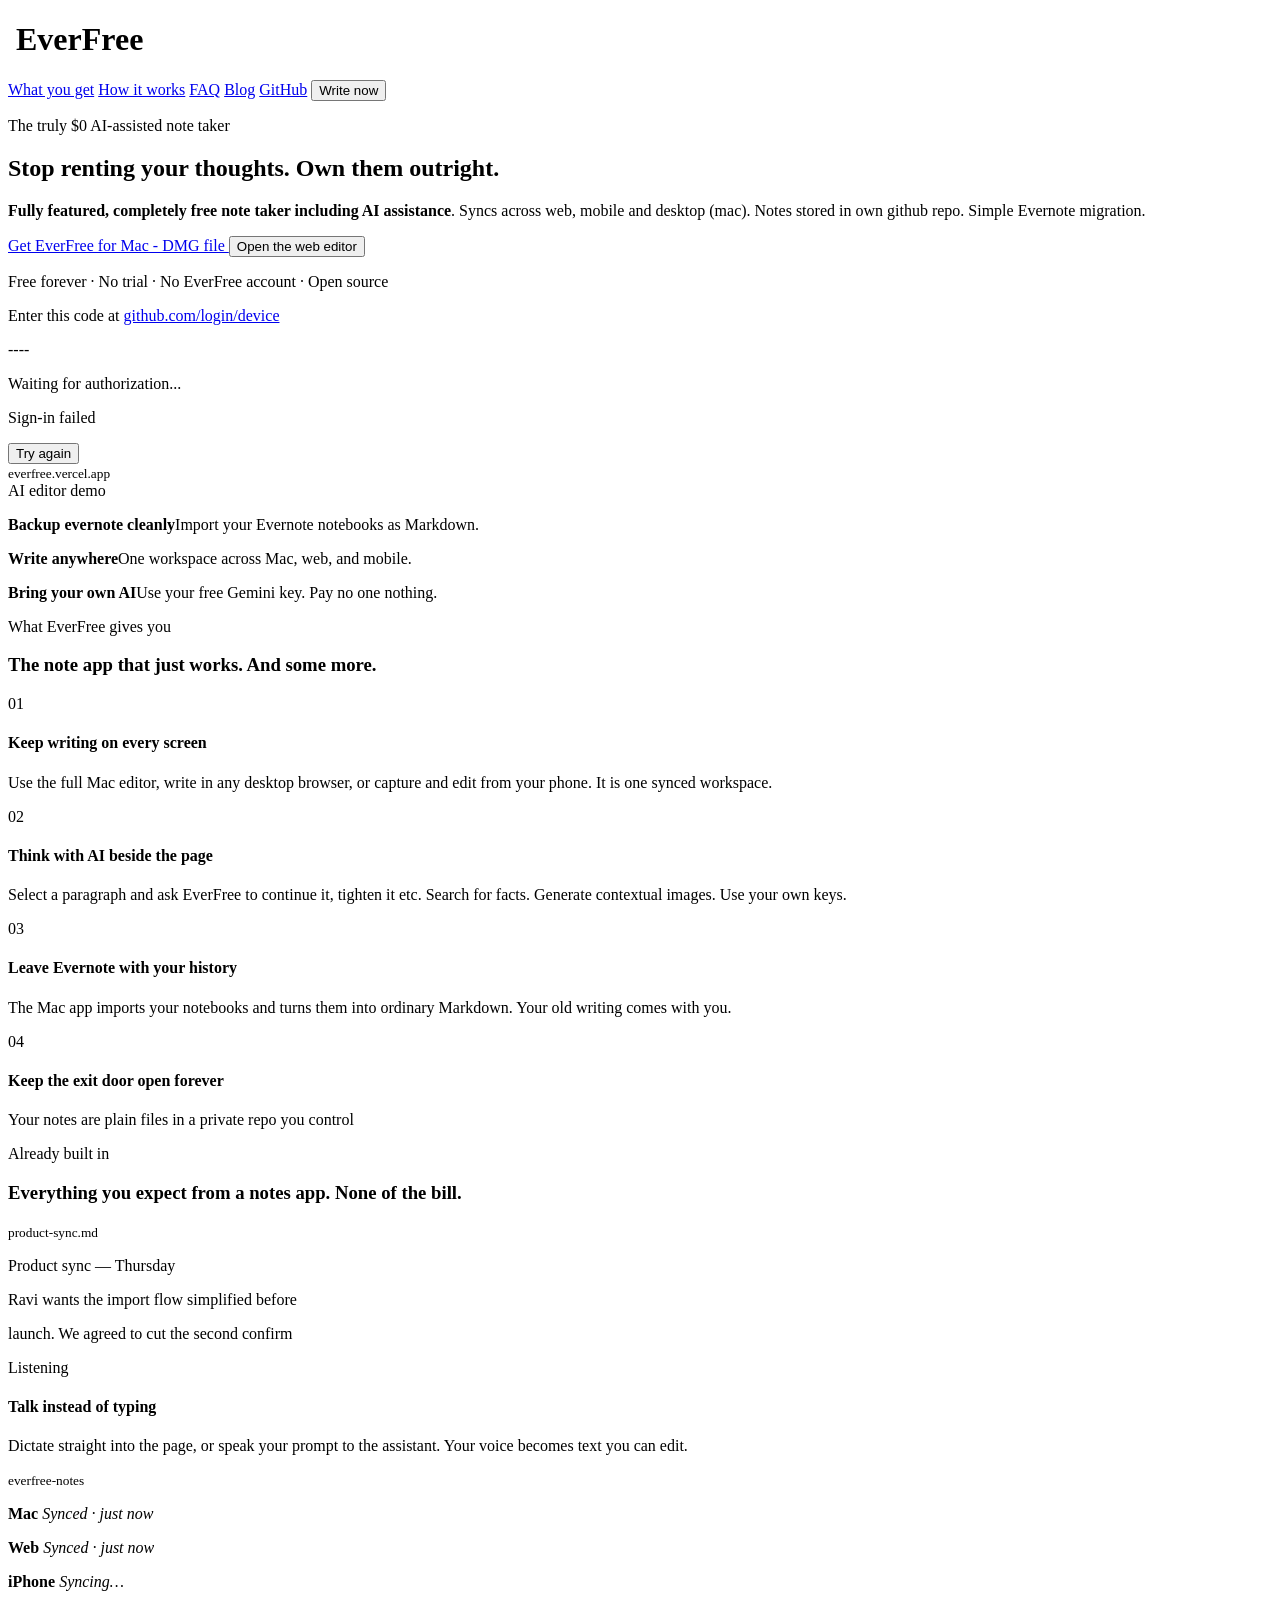
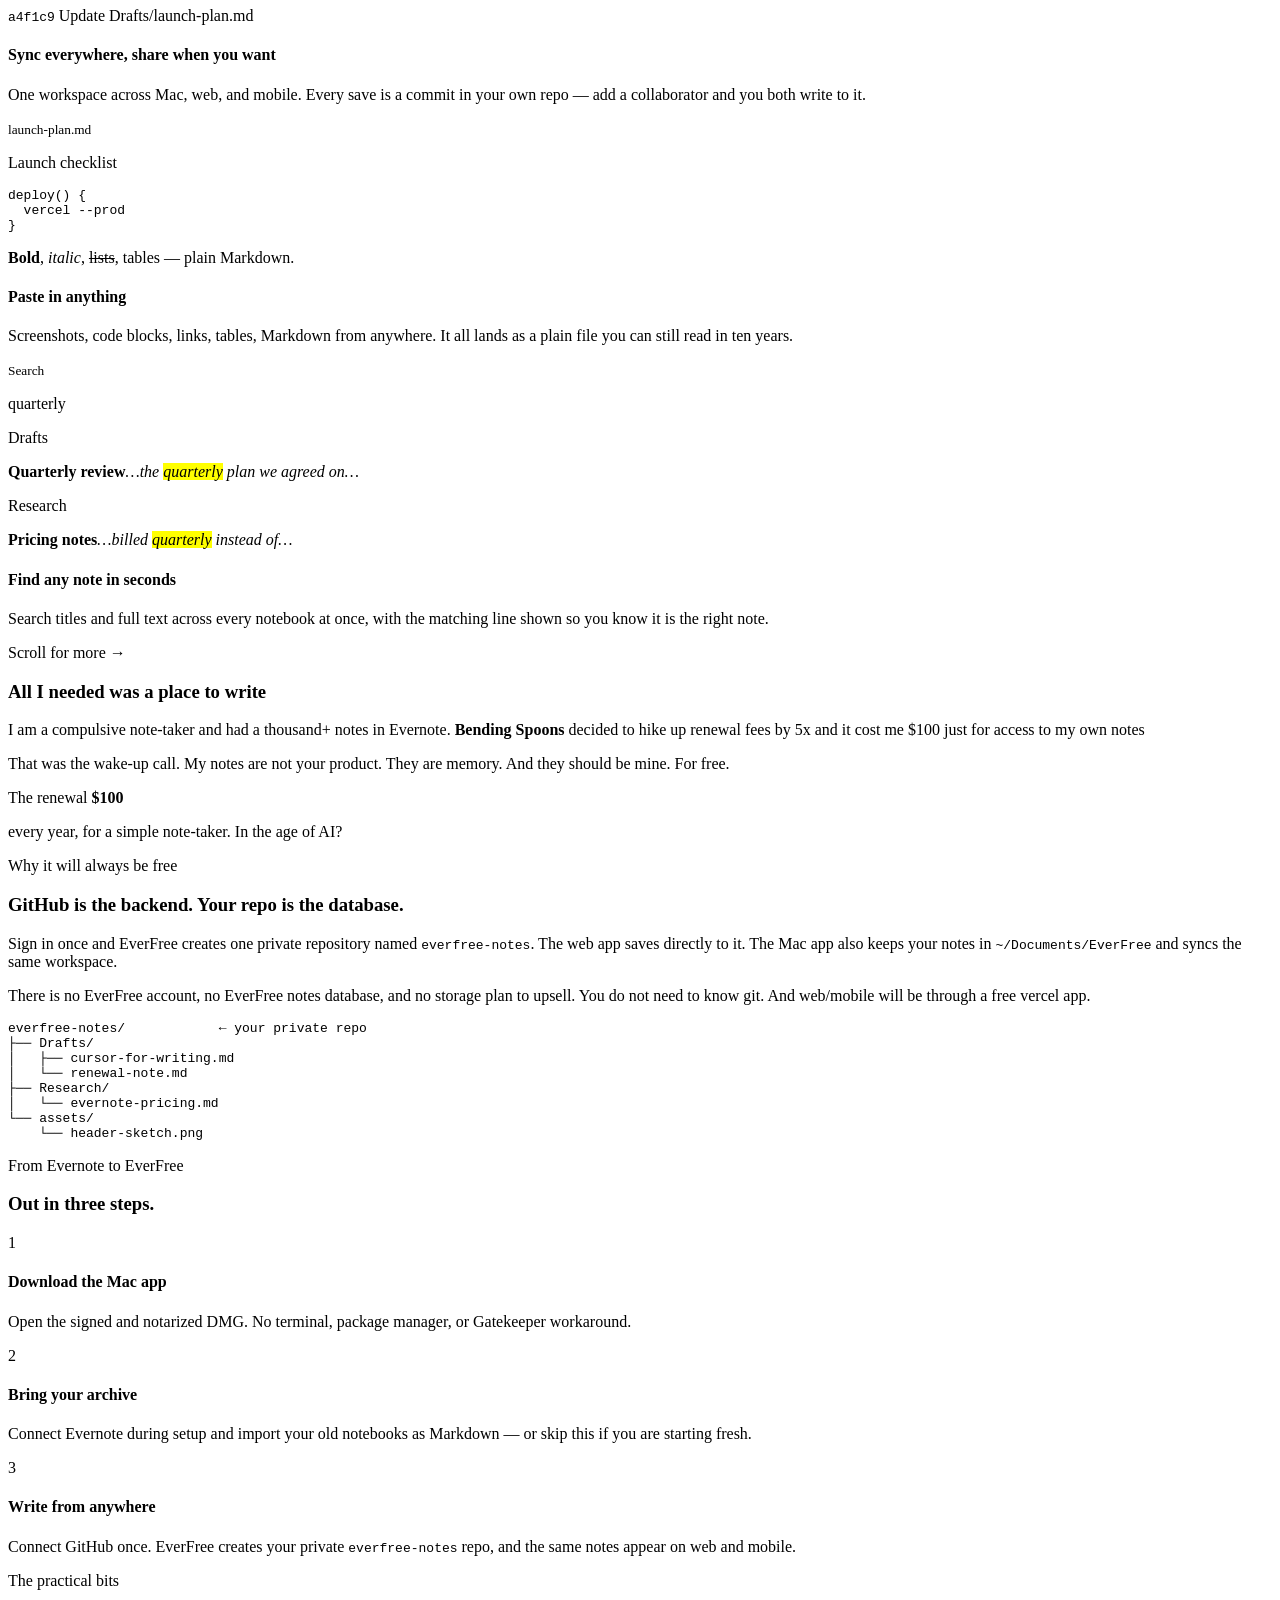
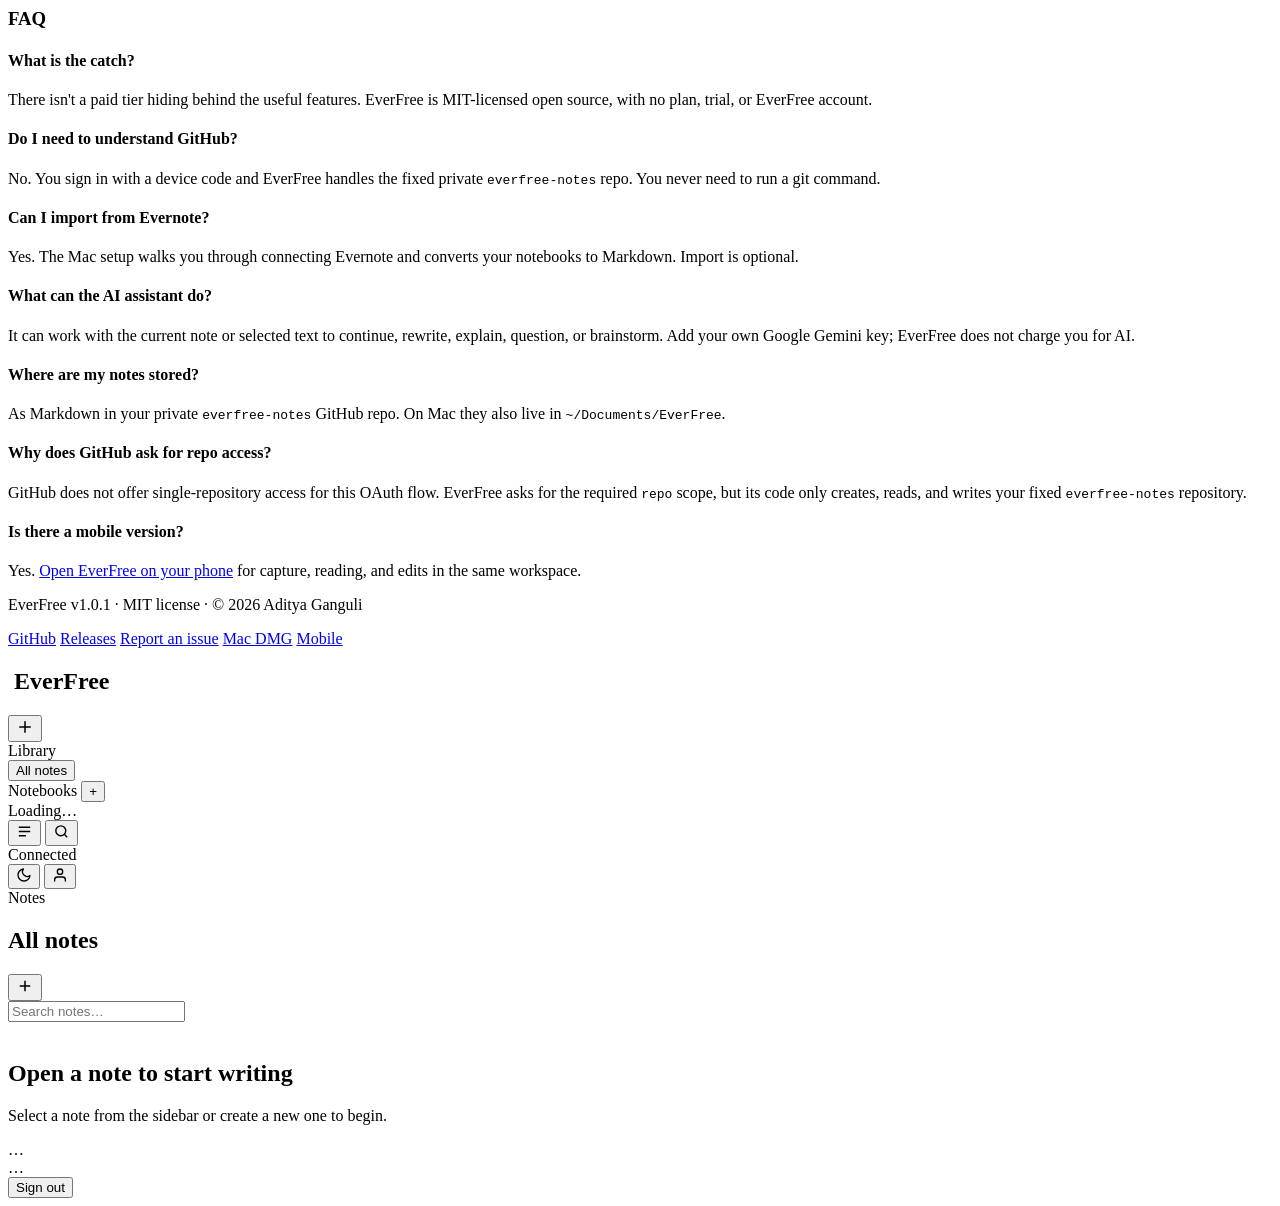
==== web/index.html @ be654496 "Swap the hero demo for the AI editor recording Co-Authored-By: Claude Opus 5 <noreply@anthropic.com>" ====
<!DOCTYPE html>
<html lang="en">

<head>
    <meta charset="UTF-8">
    <meta name="viewport" content="width=device-width, initial-scale=1.0">
    <title>EverFree — Easy and Free</title>
    <script>
        (function () {
            var params = new URLSearchParams(location.search);
            if (params.get('desktop') === '1') return;
            var isMobile = window.innerWidth <= 768 || /Mobi|Android|iPhone|iPad|iPod/i.test(navigator.userAgent);
            if (isMobile) window.location.replace('/mobile/');
        })();
    </script>
    <meta name="description" content="The truly always free note taker including AI assistant.">
    <script type="application/ld+json">
        {
            "@context": "https://schema.org",
            "@type": "SoftwareApplication",
            "name": "EverFree",
            "applicationCategory": "WritingApplication",
            "operatingSystem": "macOS, Web browser",
            "description": "The free Evernote escape hatch: import your notes, write across Mac, web, and mobile, and work with AI beside the page.",
            "offers": {
                "@type": "Offer",
                "price": "0",
                "priceCurrency": "USD"
            }
        }
    </script>
    <link rel="icon" href="/assets/everfree-logo.svg">

    <!-- Toast UI Editor -->
    <link rel="stylesheet" href="https://uicdn.toast.com/editor/latest/toastui-editor.min.css">
    <link rel="stylesheet" href="https://uicdn.toast.com/editor/latest/toastui-editor-dark.min.css" id="tui-dark-css" disabled>
    <!-- Google Font -->
    <link rel="preconnect" href="https://fonts.googleapis.com">
    <link rel="preconnect" href="https://fonts.gstatic.com" crossorigin>
    <link href="https://fonts.googleapis.com/css2?family=Inter:wght@300;400;500;600;700&family=JetBrains+Mono:wght@400;500&display=swap" rel="stylesheet">

    <link rel="stylesheet" href="/style.css">
</head>

<body>

    <!-- ══════════════════════════════════════════════════════ -->
    <!--  VIEW 1: SIGN IN                                      -->
    <!-- ══════════════════════════════════════════════════════ -->
    <div class="view landing-view" id="view-signin">
        <div class="landing-shell">
            <header class="landing-nav" id="top">
                <h1 class="logo landing-logo">
                    <img class="logo-mark" src="/assets/everfree-logo.svg" alt="">
                    <span>EverFree</span>
                </h1>
                <nav class="landing-nav-actions" aria-label="Primary navigation">
                    <a class="landing-nav-link" href="#what-you-get">What you get</a>
                    <a class="landing-nav-link" href="#how-it-works">How it works</a>
                    <a class="landing-nav-link" href="#faq">FAQ</a>
                    <a class="landing-nav-link" href="/blog/">Blog</a>
                    <a class="landing-nav-link" href="https://github.com/adi2907/everfree" target="_blank" rel="noopener">GitHub</a>
                    <button class="landing-nav-app" id="btn-github-signin">Write now</button>
                </nav>
            </header>

            <section class="landing-hero">
                <p class="landing-eyebrow">The truly $0 AI-assisted note taker</p>
                <h2>Stop renting your thoughts. Own them outright. </h2>
                <p class="landing-lede">
                    <b>Fully featured, completely free note taker including AI assistance</b>. 
                    Syncs across web, mobile and desktop (mac). 
                    Notes stored in own github repo. Simple Evernote migration.
                </p>

                <div id="signin-idle" class="landing-actions">
                    <a class="btn landing-download" href="https://github.com/adi2907/everfree/releases/download/v1.0.1/EverFree.dmg">
                        Get EverFree for Mac - DMG file
                    </a>
                    <button class="btn landing-web-cta" id="btn-github-signin-hero">
                        Open the web editor
                    </button>
                </div>
                <p class="landing-meta">Free forever &middot; No trial &middot; No EverFree account &middot; Open source</p>

                <div id="signin-pending" class="landing-auth-state hidden">
                    <p class="device-flow-label">
                        Enter this code at <a id="signin-verification-uri" href="https://github.com/login/device" target="_blank" rel="noopener">github.com/login/device</a>
                    </p>
                    <div class="device-flow-code" id="signin-user-code">----</div>
                    <p class="device-flow-waiting">
                        <span class="spinner spinner-sm"></span>
                        Waiting for authorization...
                    </p>
                </div>

                <div id="signin-error" class="landing-auth-state hidden">
                    <div class="error-box">
                        <p class="error-title">Sign-in failed</p>
                        <pre class="error-detail" id="signin-error-detail"></pre>
                        <button class="btn btn-ghost btn-sm" id="btn-signin-retry">Try again</button>
                    </div>
                </div>

                <div class="demo-frame">
                    <div class="demo-bar">
                        <span></span><span></span><span></span>
                        <small>everfree.vercel.app</small>
                    </div>
                    <div class="demo-media">
                        <div class="demo-placeholder">AI editor demo</div>
                        <video class="demo-video" src="/assets/demo-ai-editor.mp4" autoplay muted loop playsinline preload="metadata"></video>
                    </div>
                </div>

                <div class="landing-proof-strip" aria-label="EverFree highlights">
                    <p><strong>Backup evernote cleanly</strong><span>Import your Evernote notebooks as Markdown.</span></p>
                    <p><strong>Write anywhere</strong><span>One workspace across Mac, web, and mobile.</span></p>
                    <p><strong>Bring your own AI</strong><span>Use your free Gemini key. Pay no one nothing.</span></p>
                </div>
            </section>

        

            <section class="landing-section" id="what-you-get">
                <p class="section-eyebrow">What EverFree gives you</p>
                <h3>The note app that just works. And some more.</h3>
                <div class="feature-grid">
                    <article class="feature-card">
                        <span class="feature-number">01</span>
                        <h4>Keep writing on every screen</h4>
                        <p>Use the full Mac editor, write in any desktop browser, or capture and edit from your phone. It is one synced workspace.</p>
                    </article>
                    <article class="feature-card feature-card-ai">
                        <span class="feature-number">02</span>
                        <h4>Think with AI beside the page</h4>
                        <p>Select a paragraph and ask EverFree to continue it, tighten it etc. Search for facts. Generate contextual images. Use your own keys.</p>
                    </article>
                    <article class="feature-card">
                        <span class="feature-number">03</span>
                        <h4>Leave Evernote with your history</h4>
                        <p>The Mac app imports your notebooks and turns them into ordinary Markdown. Your old writing comes with you.</p>
                    </article>
                    <article class="feature-card">
                        <span class="feature-number">04</span>
                        <h4>Keep the exit door open forever</h4>
                        <p>Your notes are plain files in a private repo you control</p>
                    </article>
                </div>
            </section>

            <section class="landing-section landing-features" id="features" aria-labelledby="features-title">
                <p class="section-eyebrow">Already built in</p>
                <h3 id="features-title">Everything you expect from a notes app. None of the bill.</h3>

                <div class="feature-scroller" role="region" aria-label="EverFree feature tour" tabindex="0">

                    <article class="fs-card">
                        <div class="fs-shot">
                            <div class="fs-bar"><span></span><span></span><span></span><small>product-sync.md</small></div>
                            <div class="fs-body">
                                <p class="fs-line fs-line-h">Product sync &mdash; Thursday</p>
                                <p class="fs-line">Ravi wants the import flow simplified before</p>
                                <p class="fs-line">launch. We agreed to cut the second confirm<i class="fs-caret"></i></p>
                                <div class="fs-mic">
                                    <span class="fs-mic-dot"></span>
                                    Listening
                                    <span class="fs-wave"><i></i><i></i><i></i><i></i><i></i><i></i><i></i></span>
                                </div>
                            </div>
                        </div>
                        <h4>Talk instead of typing</h4>
                        <p>Dictate straight into the page, or speak your prompt to the assistant. Your voice becomes text you can edit.</p>
                    </article>

                    <article class="fs-card">
                        <div class="fs-shot">
                            <div class="fs-bar"><span></span><span></span><span></span><small>everfree-notes</small></div>
                            <div class="fs-body fs-body-sync">
                                <p class="fs-device"><b>Mac</b> <em>Synced &middot; just now</em></p>
                                <p class="fs-device"><b>Web</b> <em>Synced &middot; just now</em></p>
                                <p class="fs-device"><b>iPhone</b> <em class="fs-live">Syncing&hellip;</em></p>
                                <p class="fs-commit"><code>a4f1c9</code> Update Drafts/launch-plan.md</p>
                            </div>
                        </div>
                        <h4>Sync everywhere, share when you want</h4>
                        <p>One workspace across Mac, web, and mobile. Every save is a commit in your own repo &mdash; add a collaborator and you both write to it.</p>
                    </article>

                    <article class="fs-card">
                        <div class="fs-shot">
                            <div class="fs-bar"><span></span><span></span><span></span><small>launch-plan.md</small></div>
                            <div class="fs-body">
                                <p class="fs-line fs-line-h">Launch checklist</p>
                                <div class="fs-img"><span></span></div>
                                <pre class="fs-code">deploy() {
  vercel --prod
}</pre>
                                <p class="fs-line fs-line-md"><b>Bold</b>, <em>italic</em>, <s>lists</s>, tables &mdash; plain Markdown.</p>
                            </div>
                        </div>
                        <h4>Paste in anything</h4>
                        <p>Screenshots, code blocks, links, tables, Markdown from anywhere. It all lands as a plain file you can still read in ten years.</p>
                    </article>

                    <article class="fs-card">
                        <div class="fs-shot">
                            <div class="fs-bar"><span></span><span></span><span></span><small>Search</small></div>
                            <div class="fs-body">
                                <p class="fs-search">quarterly<i class="fs-caret"></i></p>
                                <p class="fs-res-label">Drafts</p>
                                <p class="fs-res"><b>Quarterly review</b><em>&hellip;the <mark>quarterly</mark> plan we agreed on&hellip;</em></p>
                                <p class="fs-res-label">Research</p>
                                <p class="fs-res"><b>Pricing notes</b><em>&hellip;billed <mark>quarterly</mark> instead of&hellip;</em></p>
                            </div>
                        </div>
                        <h4>Find any note in seconds</h4>
                        <p>Search titles and full text across every notebook at once, with the matching line shown so you know it is the right note.</p>
                    </article>

                </div>
                <p class="feature-scroll-hint" aria-hidden="true">Scroll for more &rarr;</p>
            </section>

            <section class="landing-section landing-problem" id="why-everfree">
                <div class="problem-copy">
                    <h3>All I needed was a place to write</h3>
                    <p>
                        I am a compulsive note-taker and had a thousand+ notes in Evernote. <b>Bending Spoons</b> decided to hike up renewal fees by 5x and it cost me $100 just for access to my own notes
                    </p>
                    <p>
                        That was the wake-up call. My notes are not your product.
                        They are memory. And they should be mine. For free.
                    </p>
                </div>
                <aside class="problem-receipt" aria-label="The subscription problem that inspired EverFree">
                    <span>The renewal</span>
                    <strong>$100</strong>
                    <p>every year, for a simple note-taker. In the age of AI?</p>
                </aside>
            </section>

            <section class="landing-section landing-storage" id="how-it-works">
                <div class="storage-copy">
                    <p class="section-eyebrow">Why it will always be free</p>
                    <h3>GitHub is the backend. Your repo is the database.</h3>
                    <p>
                        Sign in once and EverFree creates one private repository named
                        <code>everfree-notes</code>. The web app saves directly to it. The Mac app also
                        keeps your notes in <code>~/Documents/EverFree</code> and syncs the same workspace.
                    </p>
                    <p>
                        There is no EverFree account, no EverFree notes database, and no storage plan to
                        upsell. You do not need to know git. And web/mobile will be through a free vercel app.
                    </p>
                </div>
                <pre class="repo-tree" aria-label="Example workspace repository layout">everfree-notes/            &larr; your private repo
&#9500;&#9472;&#9472; Drafts/
&#9474;   &#9500;&#9472;&#9472; cursor-for-writing.md
&#9474;   &#9492;&#9472;&#9472; renewal-note.md
&#9500;&#9472;&#9472; Research/
&#9474;   &#9492;&#9472;&#9472; evernote-pricing.md
&#9492;&#9472;&#9472; assets/
    &#9492;&#9472;&#9472; header-sketch.png</pre>
            </section>

            <section class="landing-section landing-start" id="get-started">
                <p class="section-eyebrow">From Evernote to EverFree</p>
                <h3>Out in three steps.</h3>
                <div class="start-steps">
                    <article class="start-step">
                        <span>1</span>
                        <h4>Download the Mac app</h4>
                        <p>Open the signed and notarized DMG. No terminal, package manager, or Gatekeeper workaround.</p>
                    </article>
                    <article class="start-step">
                        <span>2</span>
                        <h4>Bring your archive</h4>
                        <p>Connect Evernote during setup and import your old notebooks as Markdown &mdash; or skip this if you are starting fresh.</p>
                    </article>
                    <article class="start-step">
                        <span>3</span>
                        <h4>Write from anywhere</h4>
                        <p>Connect GitHub once. EverFree creates your private <code>everfree-notes</code> repo, and the same notes appear on web and mobile.</p>
                    </article>
                </div>
            </section>

            <section class="landing-section landing-faq" id="faq">
                <p class="section-eyebrow">The practical bits</p>
                <h3>FAQ</h3>
                <div class="faq-grid">
                    <div class="faq-item">
                        <h4>What is the catch?</h4>
                        <p>There isn't a paid tier hiding behind the useful features. EverFree is MIT-licensed open source, with no plan, trial, or EverFree account.</p>
                    </div>
                    <div class="faq-item">
                        <h4>Do I need to understand GitHub?</h4>
                        <p>No. You sign in with a device code and EverFree handles the fixed private <code>everfree-notes</code> repo. You never need to run a git command.</p>
                    </div>
                    <div class="faq-item">
                        <h4>Can I import from Evernote?</h4>
                        <p>Yes. The Mac setup walks you through connecting Evernote and converts your notebooks to Markdown. Import is optional.</p>
                    </div>
                    <div class="faq-item">
                        <h4>What can the AI assistant do?</h4>
                        <p>It can work with the current note or selected text to continue, rewrite, explain, question, or brainstorm. Add your own Google Gemini key; EverFree does not charge you for AI.</p>
                    </div>
                    <div class="faq-item">
                        <h4>Where are my notes stored?</h4>
                        <p>As Markdown in your private <code>everfree-notes</code> GitHub repo. On Mac they also live in <code>~/Documents/EverFree</code>.</p>
                    </div>
                    <div class="faq-item">
                        <h4>Why does GitHub ask for repo access?</h4>
                        <p>GitHub does not offer single-repository access for this OAuth flow. EverFree asks for the required <code>repo</code> scope, but its code only creates, reads, and writes your fixed <code>everfree-notes</code> repository.</p>
                    </div>
                    <div class="faq-item">
                        <h4>Is there a mobile version?</h4>
                        <p>Yes. <a href="/mobile/">Open EverFree on your phone</a> for capture, reading, and edits in the same workspace.</p>
                    </div>
                </div>
            </section>

            <footer class="landing-footer">
                <p>EverFree v1.0.1 &middot; MIT license &middot; &copy; 2026 Aditya Ganguli</p>
                <nav aria-label="Footer">
                    <a href="https://github.com/adi2907/everfree" target="_blank" rel="noopener">GitHub</a>
                    <a href="https://github.com/adi2907/everfree/releases" target="_blank" rel="noopener">Releases</a>
                    <a href="https://github.com/adi2907/everfree/issues" target="_blank" rel="noopener">Report an issue</a>
                    <a href="https://github.com/adi2907/everfree/releases/download/v1.0.1/EverFree.dmg">Mac DMG</a>
                    <a href="/mobile/">Mobile</a>
                </nav>
            </footer>
        </div>
    </div>

    <!-- ══════════════════════════════════════════════════════ -->
    <!--  VIEW 2: EDITOR                                       -->
    <!-- ══════════════════════════════════════════════════════ -->
    <div class="view view-app hidden" id="view-app">
        <aside class="sidebar" id="sidebar">
            <div class="sidebar-header">
                <h1 class="logo">
                    <img class="logo-mark" src="/assets/everfree-logo.svg" alt="">
                    <span class="sidebar-brand-text">EverFree</span>
                </h1>
                <button class="btn-icon" id="btn-new-notebook" title="New Notebook" aria-label="New Notebook">
                    <svg width="18" height="18" viewBox="0 0 24 24" fill="none" stroke="currentColor" stroke-width="2" stroke-linecap="round" stroke-linejoin="round">
                        <path d="M12 5v14M5 12h14" />
                    </svg>
                </button>
            </div>

            <div class="library-label">Library</div>
            <button class="library-home active" id="btn-all-notes" type="button">
                <span>All notes</span>
                <span class="library-total" id="library-total"></span>
            </button>

            <div class="notebook-section-label">
                <span>Notebooks</span>
                <button class="notebook-inline-add" id="btn-new-notebook-inline" type="button" aria-label="New notebook">+</button>
            </div>

            <nav class="notebook-list" id="notebook-list" aria-label="Notebooks">
                <div class="notebook-loading">Loading…</div>
            </nav>

            <div class="collapsed-rail-actions" aria-hidden="true">
                <button class="btn-icon" id="btn-show-notes" title="Show notes" aria-label="Show notes">
                    <svg width="17" height="17" viewBox="0 0 24 24" fill="none" stroke="currentColor" stroke-width="2">
                        <path d="M4 6h16M4 12h16M4 18h10"/>
                    </svg>
                </button>
                <button class="btn-icon" id="btn-rail-search" title="Search notes" aria-label="Search notes">
                    <svg width="17" height="17" viewBox="0 0 24 24" fill="none" stroke="currentColor" stroke-width="2">
                        <circle cx="11" cy="11" r="7"/><path d="M20 20l-4-4"/>
                    </svg>
                </button>
            </div>

            <div class="sidebar-footer">
                <div class="sync-status">
                    <span class="sync-dot sync-ok" id="sync-indicator"></span>
                    <span class="sync-label" id="sync-text">Connected</span>
                </div>
                <button class="btn-icon" id="btn-theme" title="Toggle light/dark mode" aria-label="Toggle theme">
                    <svg id="theme-icon-dark" width="16" height="16" viewBox="0 0 24 24" fill="none" stroke="currentColor" stroke-width="2" stroke-linecap="round" stroke-linejoin="round">
                        <path d="M21 12.79A9 9 0 1111.21 3 7 7 0 0021 12.79z"/>
                    </svg>
                    <svg id="theme-icon-light" width="16" height="16" viewBox="0 0 24 24" fill="none" stroke="currentColor" stroke-width="2" stroke-linecap="round" stroke-linejoin="round" style="display:none">
                        <circle cx="12" cy="12" r="5"/><line x1="12" y1="1" x2="12" y2="3"/><line x1="12" y1="21" x2="12" y2="23"/><line x1="4.22" y1="4.22" x2="5.64" y2="5.64"/><line x1="18.36" y1="18.36" x2="19.78" y2="19.78"/><line x1="1" y1="12" x2="3" y2="12"/><line x1="21" y1="12" x2="23" y2="12"/><line x1="4.22" y1="19.78" x2="5.64" y2="18.36"/><line x1="18.36" y1="5.64" x2="19.78" y2="4.22"/>
                    </svg>
                </button>
                <button class="btn-icon" id="btn-account" title="Account" aria-label="Account">
                    <svg width="16" height="16" viewBox="0 0 24 24" fill="none" stroke="currentColor" stroke-width="2" stroke-linecap="round" stroke-linejoin="round">
                        <path d="M20 21v-2a4 4 0 00-4-4H8a4 4 0 00-4 4v2"/><circle cx="12" cy="7" r="4"/>
                    </svg>
                </button>
            </div>
        </aside>

        <div class="pane-resizer" id="sidebar-resizer" role="separator" aria-orientation="vertical"
            aria-label="Resize notebook rail" tabindex="0"></div>
        <aside class="note-browser" id="note-browser">
            <div class="note-browser-header">
                <div>
                    <span class="note-browser-kicker">Notes</span>
                    <h2 id="note-browser-title">All notes</h2>
                </div>
                <button class="btn-icon note-browser-add" id="btn-new-note" title="New note" aria-label="New note">
                    <svg width="18" height="18" viewBox="0 0 24 24" fill="none" stroke="currentColor" stroke-width="2">
                        <path d="M12 5v14M5 12h14"/>
                    </svg>
                </button>
            </div>
            <div class="sidebar-search">
                <input type="text" id="search-input" placeholder="Search notes…" aria-label="Search notes">
            </div>
            <div class="note-browser-list" id="note-browser-list" aria-live="polite"></div>
        </aside>

        <div class="pane-resizer" id="note-browser-resizer" role="separator" aria-orientation="vertical"
            aria-label="Resize note list" tabindex="0"></div>
        <main class="main" id="main">
            <div class="empty-state" id="empty-state">
                <img class="empty-logo" src="/assets/everfree-logo.svg" alt="">
                <h2>Open a note to start writing</h2>
                <p>Select a note from the sidebar or create a new one to begin.</p>
            </div>

            <div class="editor-container" id="editor-container" style="display:none;">
                <div class="editor-toolbar-top">
                    <button class="btn-icon editor-back-mobile" id="btn-mobile-back" title="Back to notes" aria-label="Back to notes">
                        <svg width="20" height="20" viewBox="0 0 24 24" fill="none" stroke="currentColor" stroke-width="2" stroke-linecap="round" stroke-linejoin="round">
                            <path d="M15 18l-6-6 6-6"/>
                        </svg>
                    </button>
                    <div class="note-meta">
                        <span class="note-breadcrumb" id="note-breadcrumb"></span>
                    </div>
                    <div class="editor-actions">
                        <span class="save-status" id="save-status"></span>
                        <button class="btn-icon" id="btn-assistant" title="Assistant" aria-label="Open assistant">
                            <svg width="17" height="17" viewBox="0 0 24 24" fill="none" stroke="currentColor"
                                stroke-width="2" stroke-linecap="round" stroke-linejoin="round">
                                <path d="M12 3l1.5 4.5L18 9l-4.5 1.5L12 15l-1.5-4.5L6 9l4.5-1.5L12 3z"/>
                                <path d="M19 15l.8 2.2L22 18l-2.2.8L19 21l-.8-2.2L16 18l2.2-.8L19 15z"/>
                            </svg>
                        </button>
                        <button class="btn-icon editor-mic" id="btn-editor-mic" title="Dictate into note (voice input)" aria-label="Dictate into note">
                            <svg width="17" height="17" viewBox="0 0 24 24" fill="none" stroke="currentColor"
                                stroke-width="2" stroke-linecap="round" stroke-linejoin="round">
                                <path d="M12 1a3 3 0 0 0-3 3v8a3 3 0 0 0 6 0V4a3 3 0 0 0-3-3z"/>
                                <path d="M19 10v2a7 7 0 0 1-14 0v-2"/>
                                <line x1="12" y1="19" x2="12" y2="23"/>
                                <line x1="8" y1="23" x2="16" y2="23"/>
                            </svg>
                        </button>
                        <button class="btn btn-save" id="btn-save" title="Save (Ctrl+S)">
                            <svg width="16" height="16" viewBox="0 0 24 24" fill="none" stroke="currentColor" stroke-width="2" stroke-linecap="round" stroke-linejoin="round">
                                <path d="M19 21H5a2 2 0 01-2-2V5a2 2 0 012-2h11l5 5v11a2 2 0 01-2 2z" />
                                <polyline points="17 21 17 13 7 13 7 21" />
                                <polyline points="7 3 7 8 15 8" />
                            </svg>
                            Save
                        </button>
                        <button class="btn btn-danger" id="btn-delete-note" title="Delete Note">
                            <svg width="16" height="16" viewBox="0 0 24 24" fill="none" stroke="currentColor" stroke-width="2" stroke-linecap="round" stroke-linejoin="round">
                                <polyline points="3 6 5 6 21 6" />
                                <path d="M19 6l-1 14a2 2 0 01-2 2H8a2 2 0 01-2-2L5 6" />
                                <path d="M10 11v6M14 11v6" />
                            </svg>
                        </button>
                    </div>
                </div>
                <div id="editor"></div>
            </div>
        </main>
    </div>

    <!-- ── Modal ───────────────────────────────────────────── -->
    <div class="modal-overlay" id="modal-overlay" style="display:none;">
        <div class="modal">
            <h3 id="modal-title">Create</h3>
            <input type="text" id="modal-input" placeholder="Name…" aria-label="Name">
            <div class="modal-actions">
                <button class="btn btn-ghost" id="modal-cancel">Cancel</button>
                <button class="btn btn-primary" id="modal-confirm">Create</button>
            </div>
        </div>
    </div>

    <!-- ── Account Menu ────────────────────────────────────── -->
    <div class="popover hidden" id="account-popover">
        <div class="popover-header">
            <span id="popover-username">…</span>
        </div>
        <div class="popover-meta" id="popover-repo">…</div>
        <button class="popover-item popover-item-danger" id="btn-signout">Sign out</button>
    </div>

    <script src="https://uicdn.toast.com/editor/latest/toastui-editor-all.min.js"></script>
    <script src="/voice.js"></script>
    <script src="/app.js"></script>
    <script src="/assistant.js"></script>
    <script>
        // Demo slots show their placeholder until the video files exist in /assets/.
        document.querySelectorAll("video.demo-video").forEach(function (v) {
            v.addEventListener("error", function () { v.remove(); }, true);
        });
    </script>
</body>

</html>
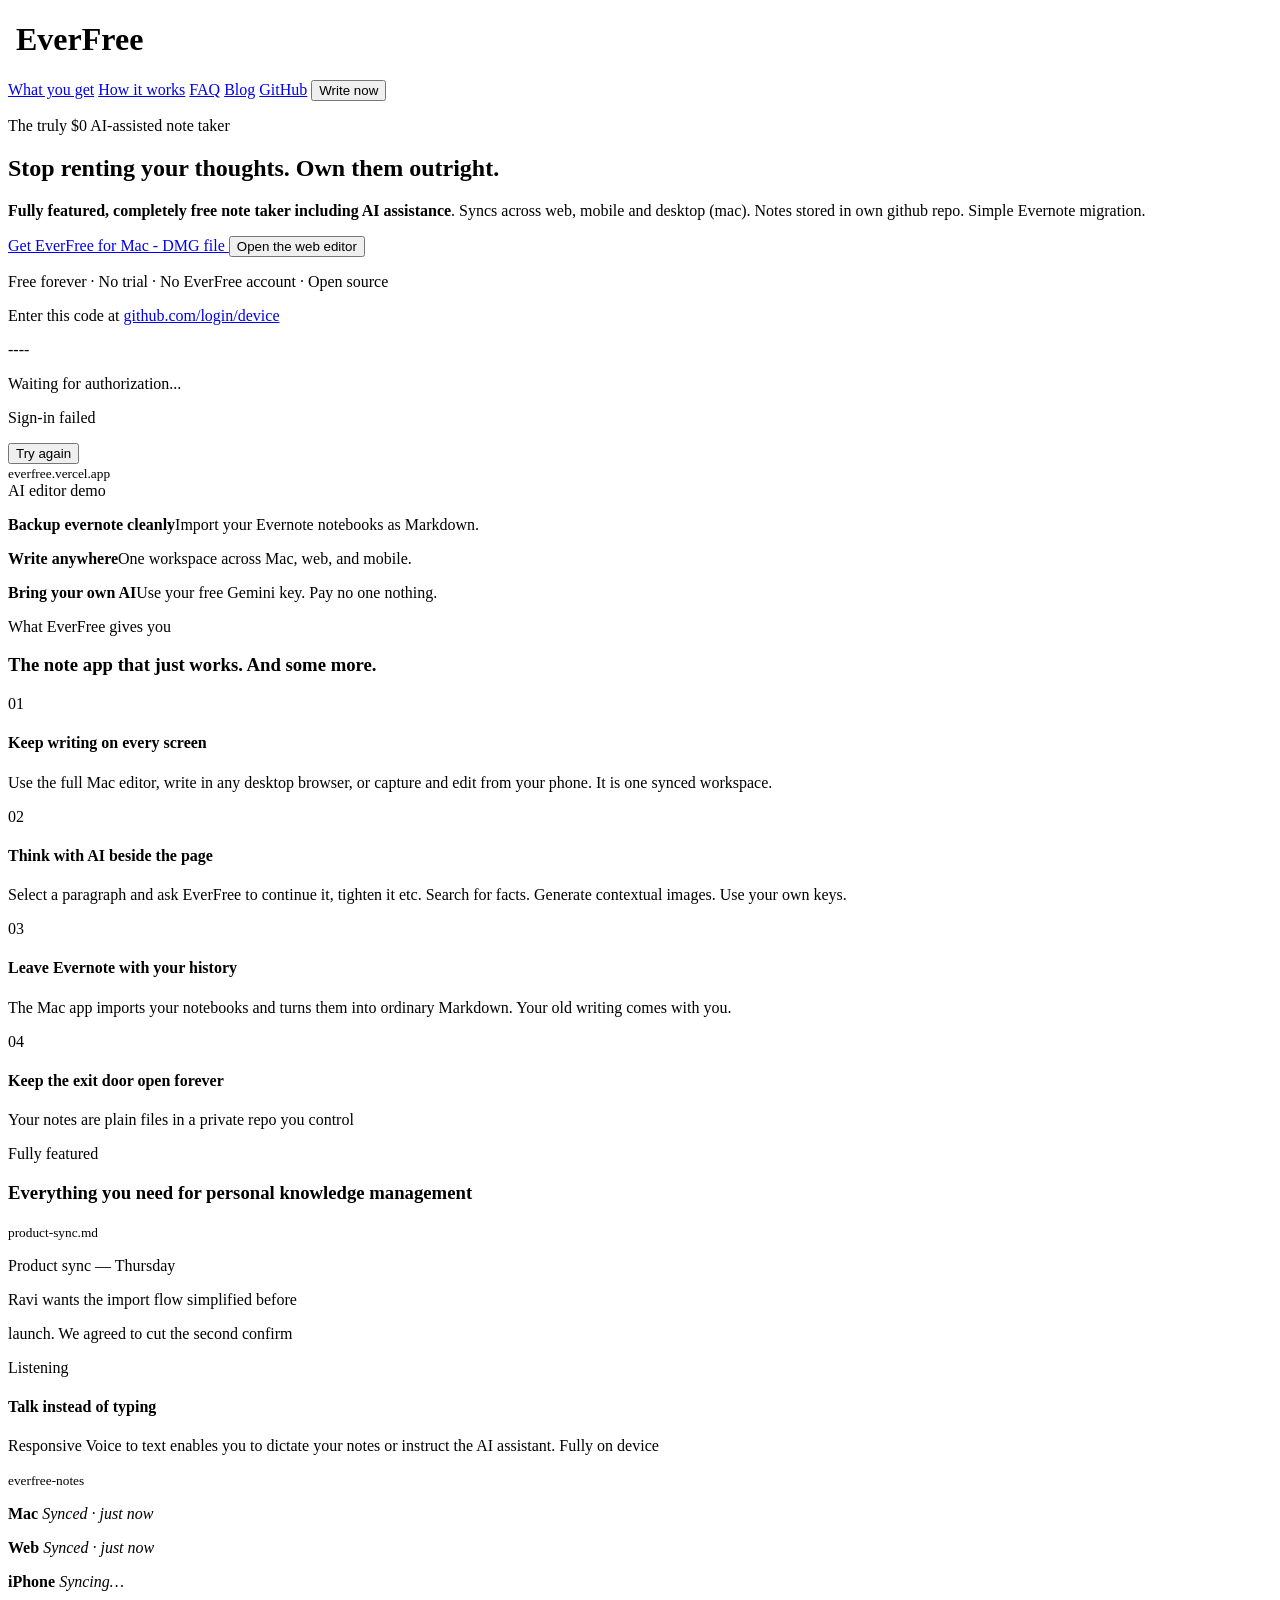
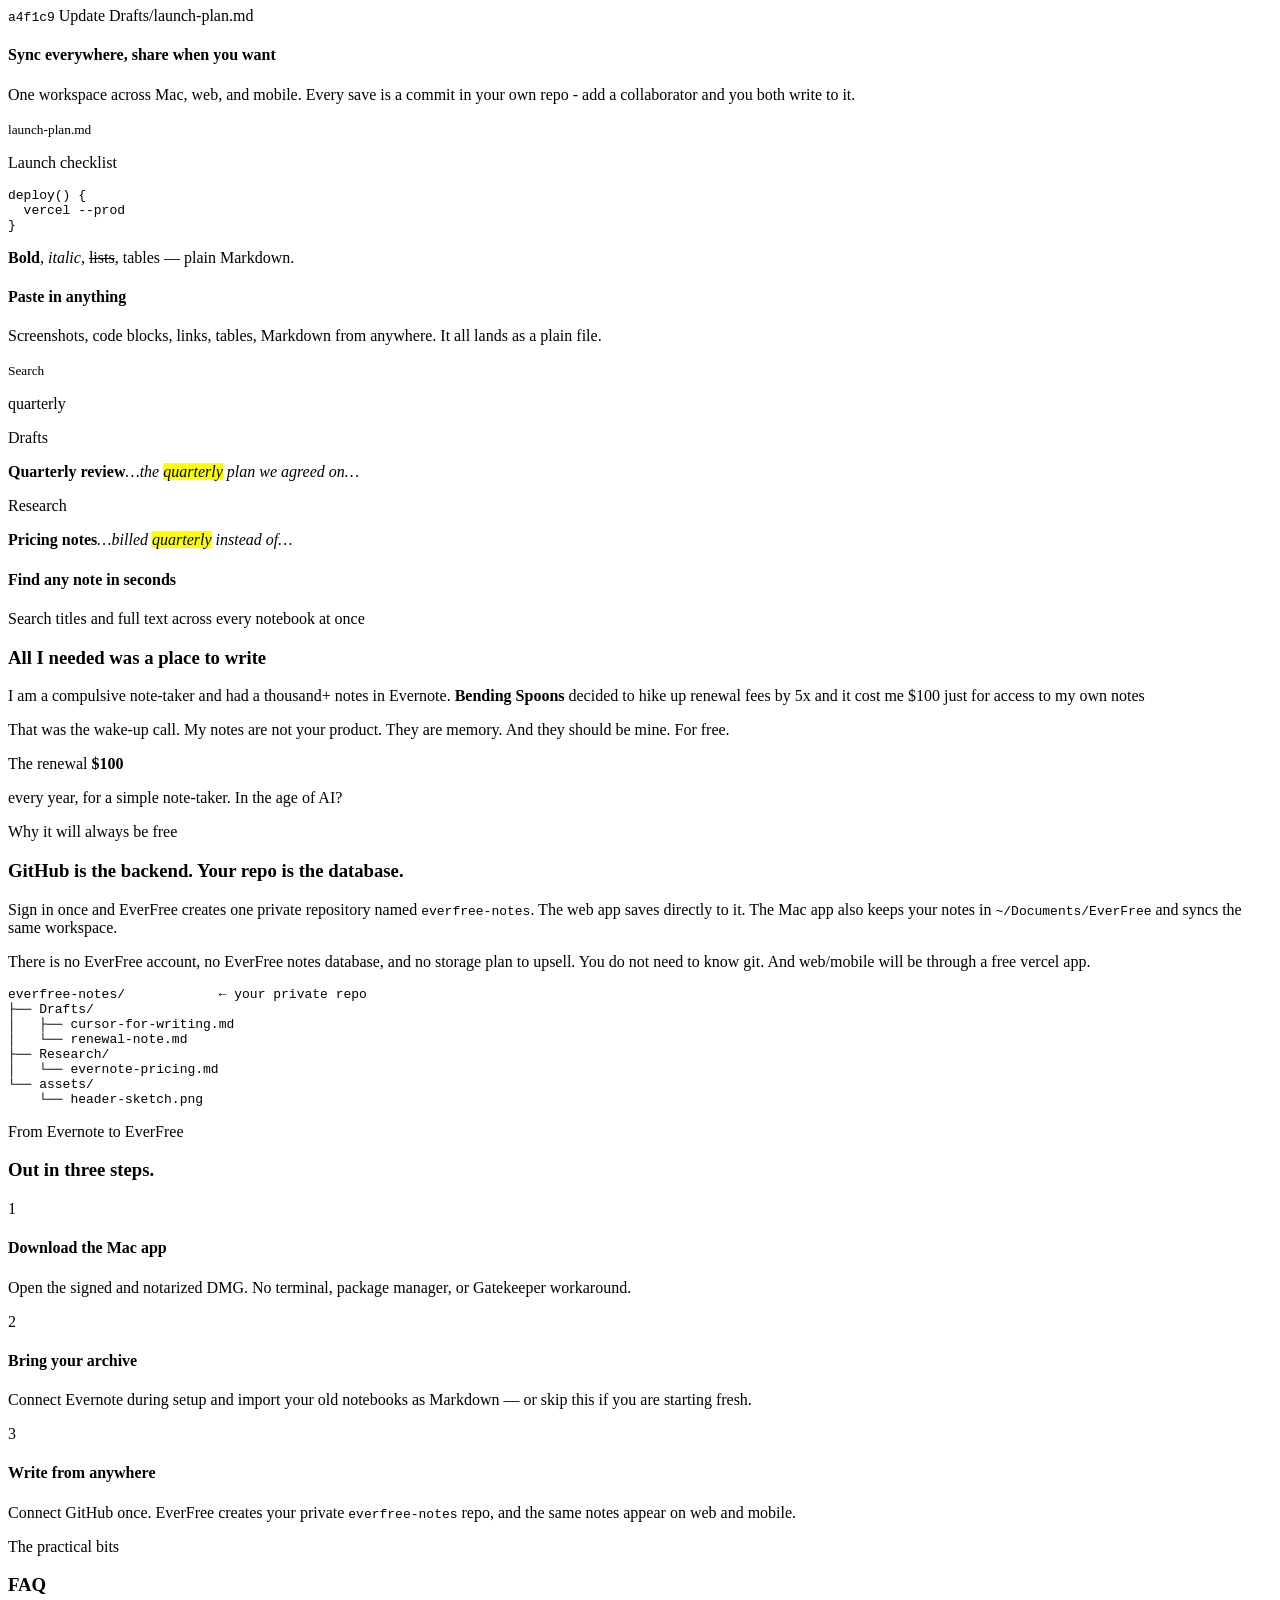
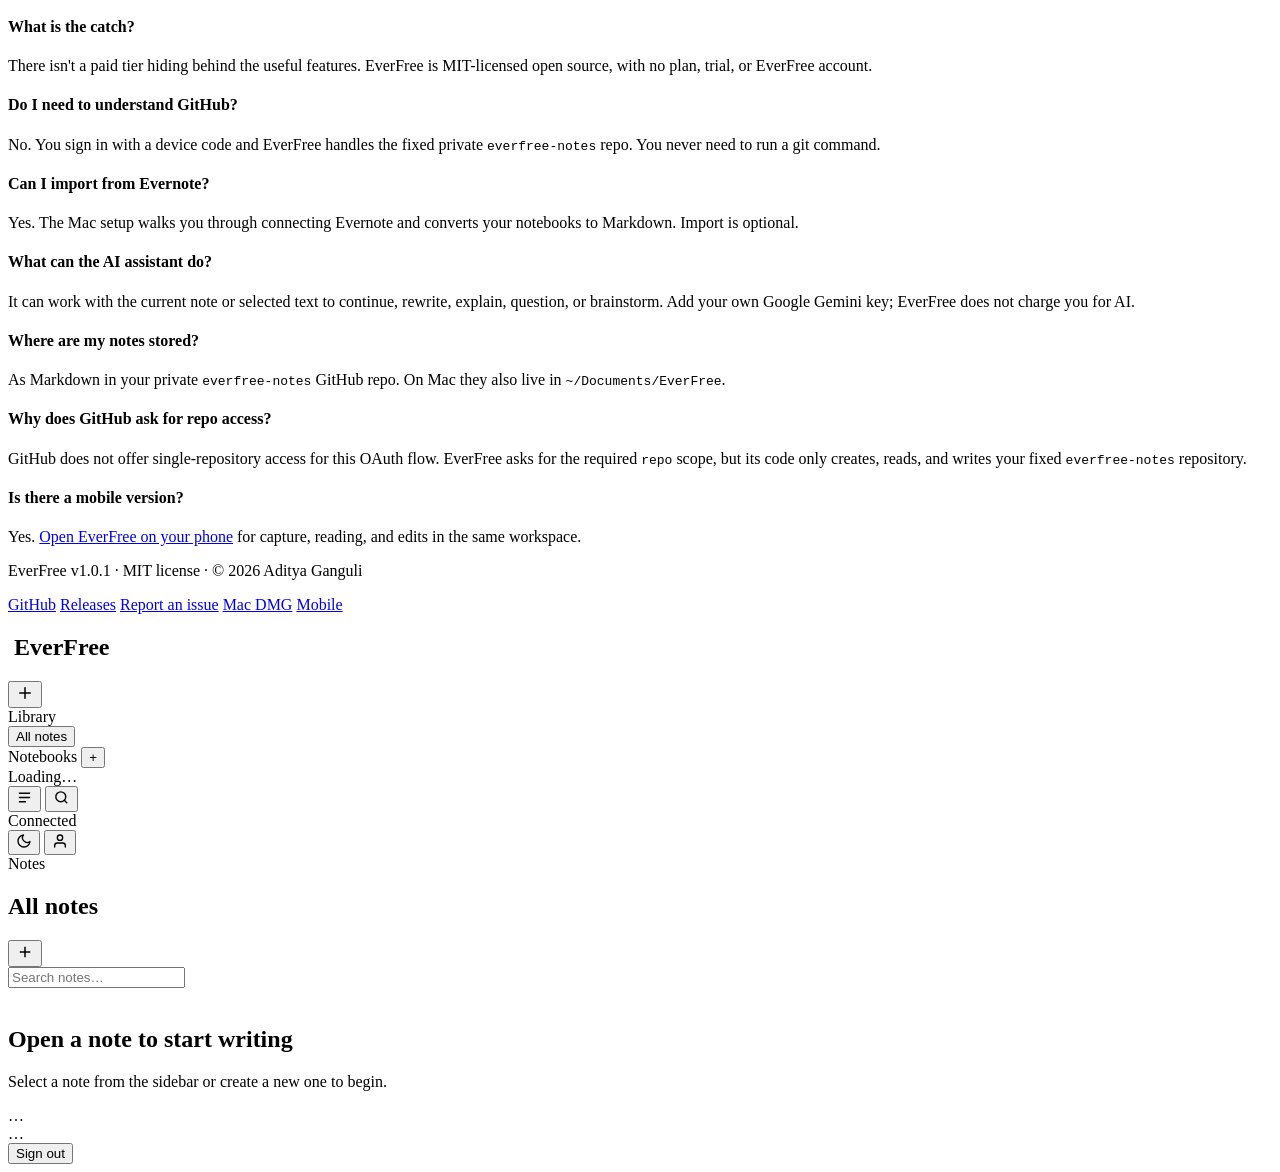
==== commit 725ca6e5: "Tighten the feature strip copy Retitle the section around personal knowledge management, trim the ca" ====
--- a/web/index.html
+++ b/web/index.html
@@ -150,8 +150,8 @@
             </section>
 
             <section class="landing-section landing-features" id="features" aria-labelledby="features-title">
-                <p class="section-eyebrow">Already built in</p>
-                <h3 id="features-title">Everything you expect from a notes app. None of the bill.</h3>
+                <p class="section-eyebrow">Fully featured</p>
+                <h3 id="features-title">Everything you need for personal knowledge management</h3>
 
                 <div class="feature-scroller" role="region" aria-label="EverFree feature tour" tabindex="0">
 
@@ -170,7 +170,7 @@
                             </div>
                         </div>
                         <h4>Talk instead of typing</h4>
-                        <p>Dictate straight into the page, or speak your prompt to the assistant. Your voice becomes text you can edit.</p>
+                        <p>Responsive Voice to text enables you to dictate your notes or instruct the AI assistant. Fully on device</p>
                     </article>
 
                     <article class="fs-card">
@@ -184,7 +184,7 @@
                             </div>
                         </div>
                         <h4>Sync everywhere, share when you want</h4>
-                        <p>One workspace across Mac, web, and mobile. Every save is a commit in your own repo &mdash; add a collaborator and you both write to it.</p>
+                        <p>One workspace across Mac, web, and mobile. Every save is a commit in your own repo - add a collaborator and you both write to it.</p>
                     </article>
 
                     <article class="fs-card">
@@ -200,7 +200,7 @@
                             </div>
                         </div>
                         <h4>Paste in anything</h4>
-                        <p>Screenshots, code blocks, links, tables, Markdown from anywhere. It all lands as a plain file you can still read in ten years.</p>
+                        <p>Screenshots, code blocks, links, tables, Markdown from anywhere. It all lands as a plain file.</p>
                     </article>
 
                     <article class="fs-card">
@@ -215,11 +215,10 @@
                             </div>
                         </div>
                         <h4>Find any note in seconds</h4>
-                        <p>Search titles and full text across every notebook at once, with the matching line shown so you know it is the right note.</p>
-                    </article>
-
-                </div>
-                <p class="feature-scroll-hint" aria-hidden="true">Scroll for more &rarr;</p>
+                        <p>Search titles and full text across every notebook at once</p>
+                    </article>
+
+                </div>
             </section>
 
             <section class="landing-section landing-problem" id="why-everfree">
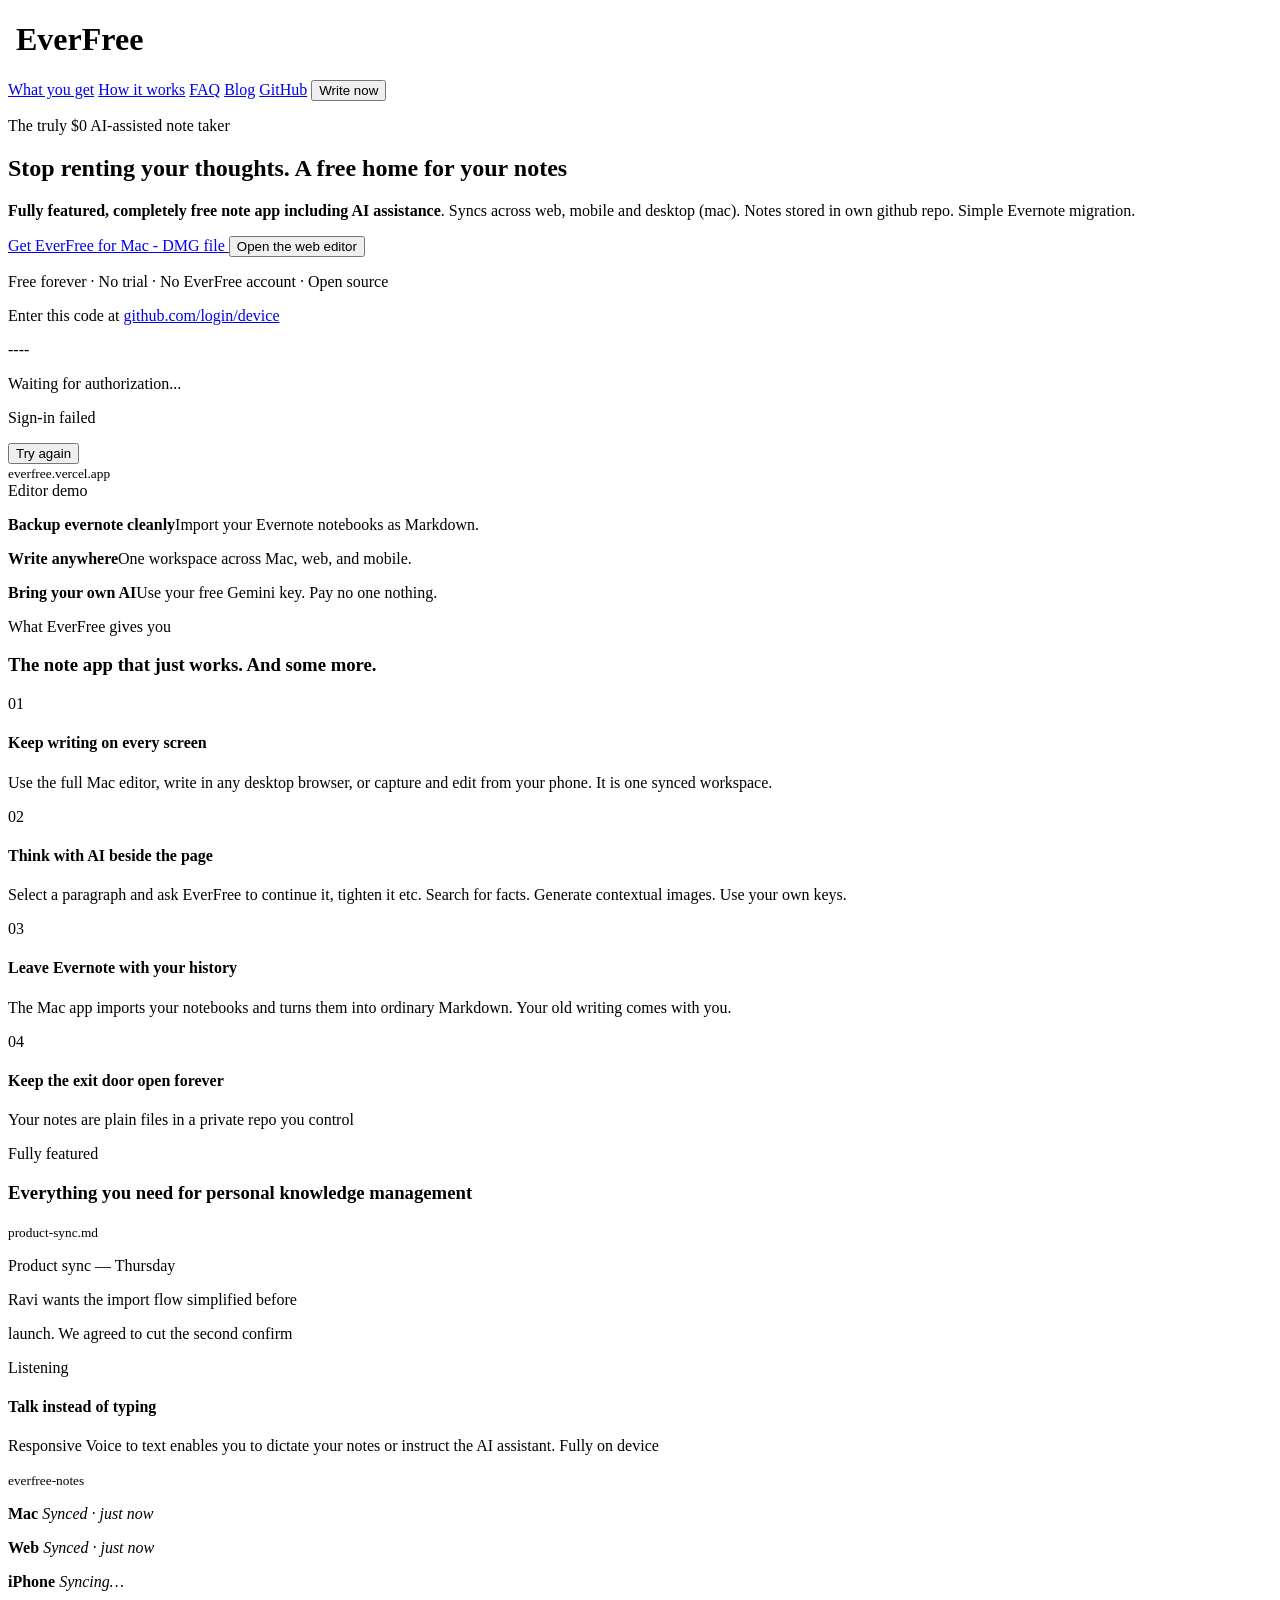
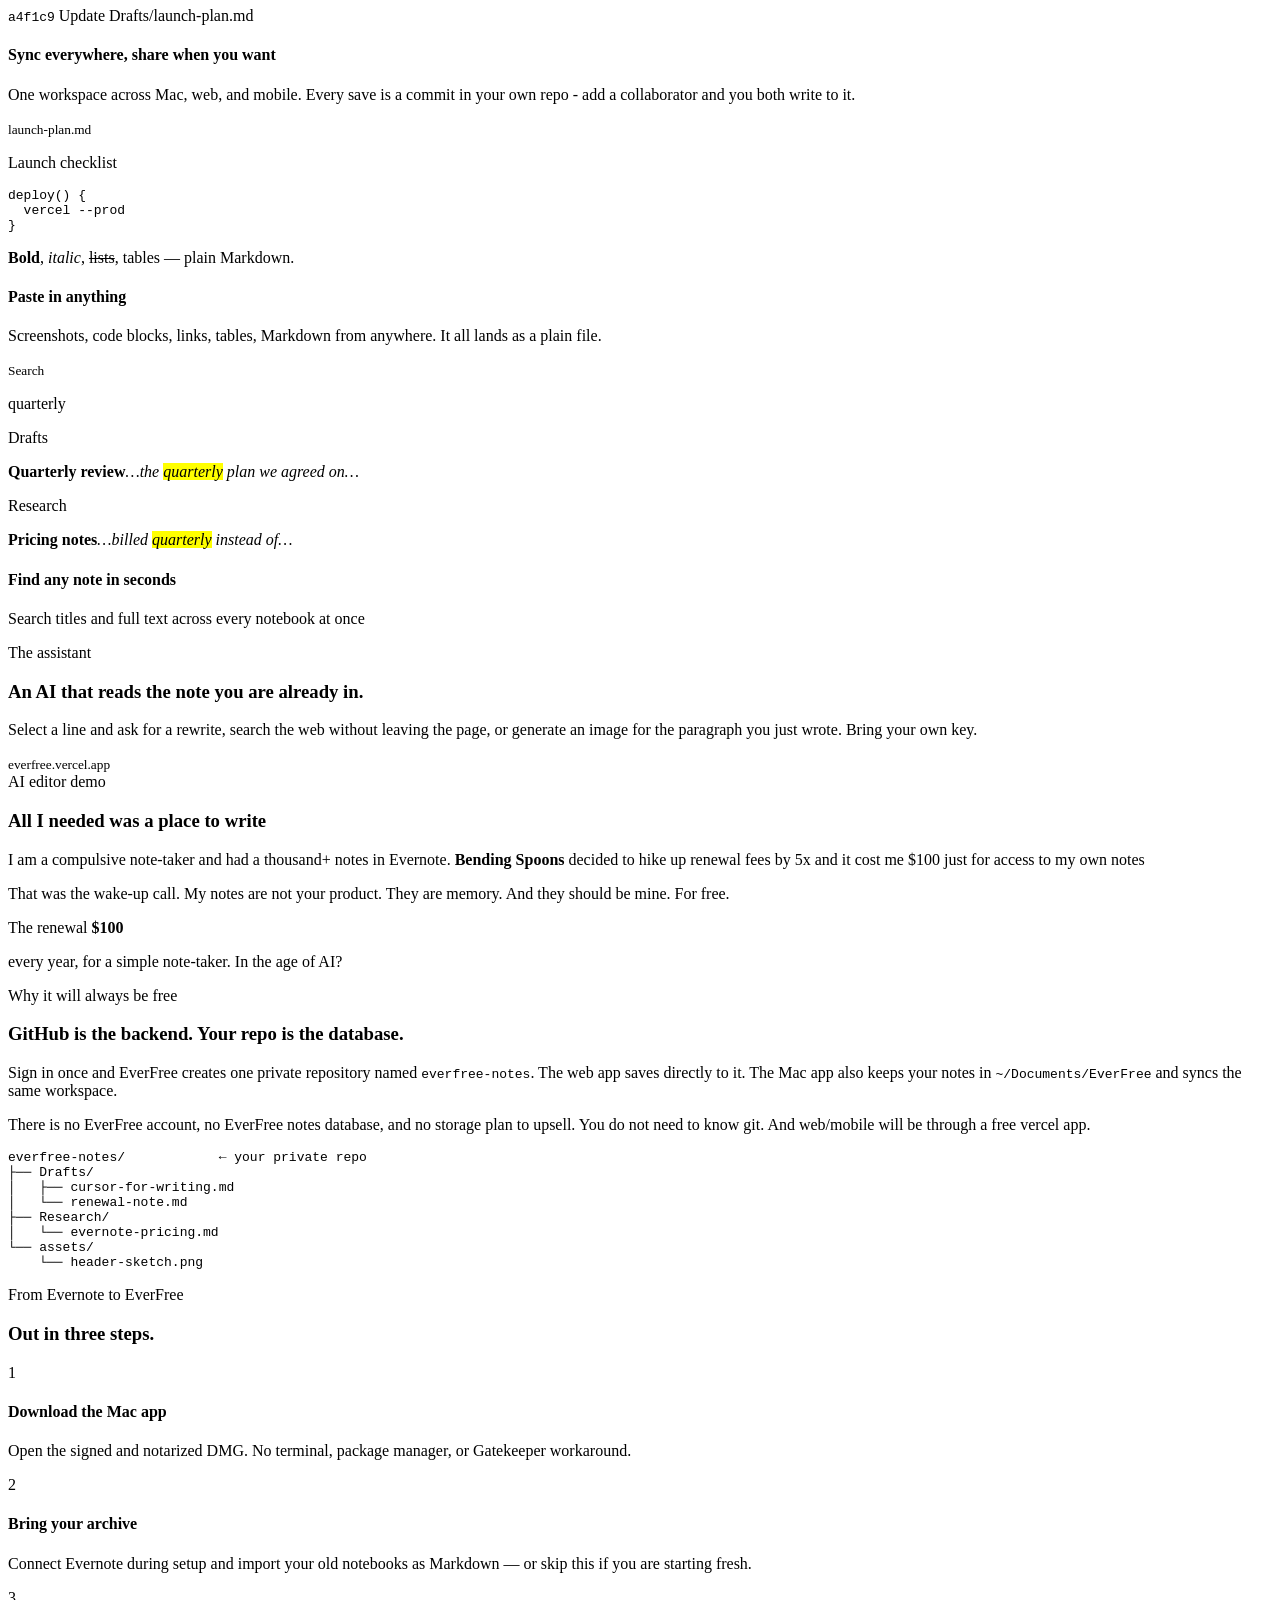
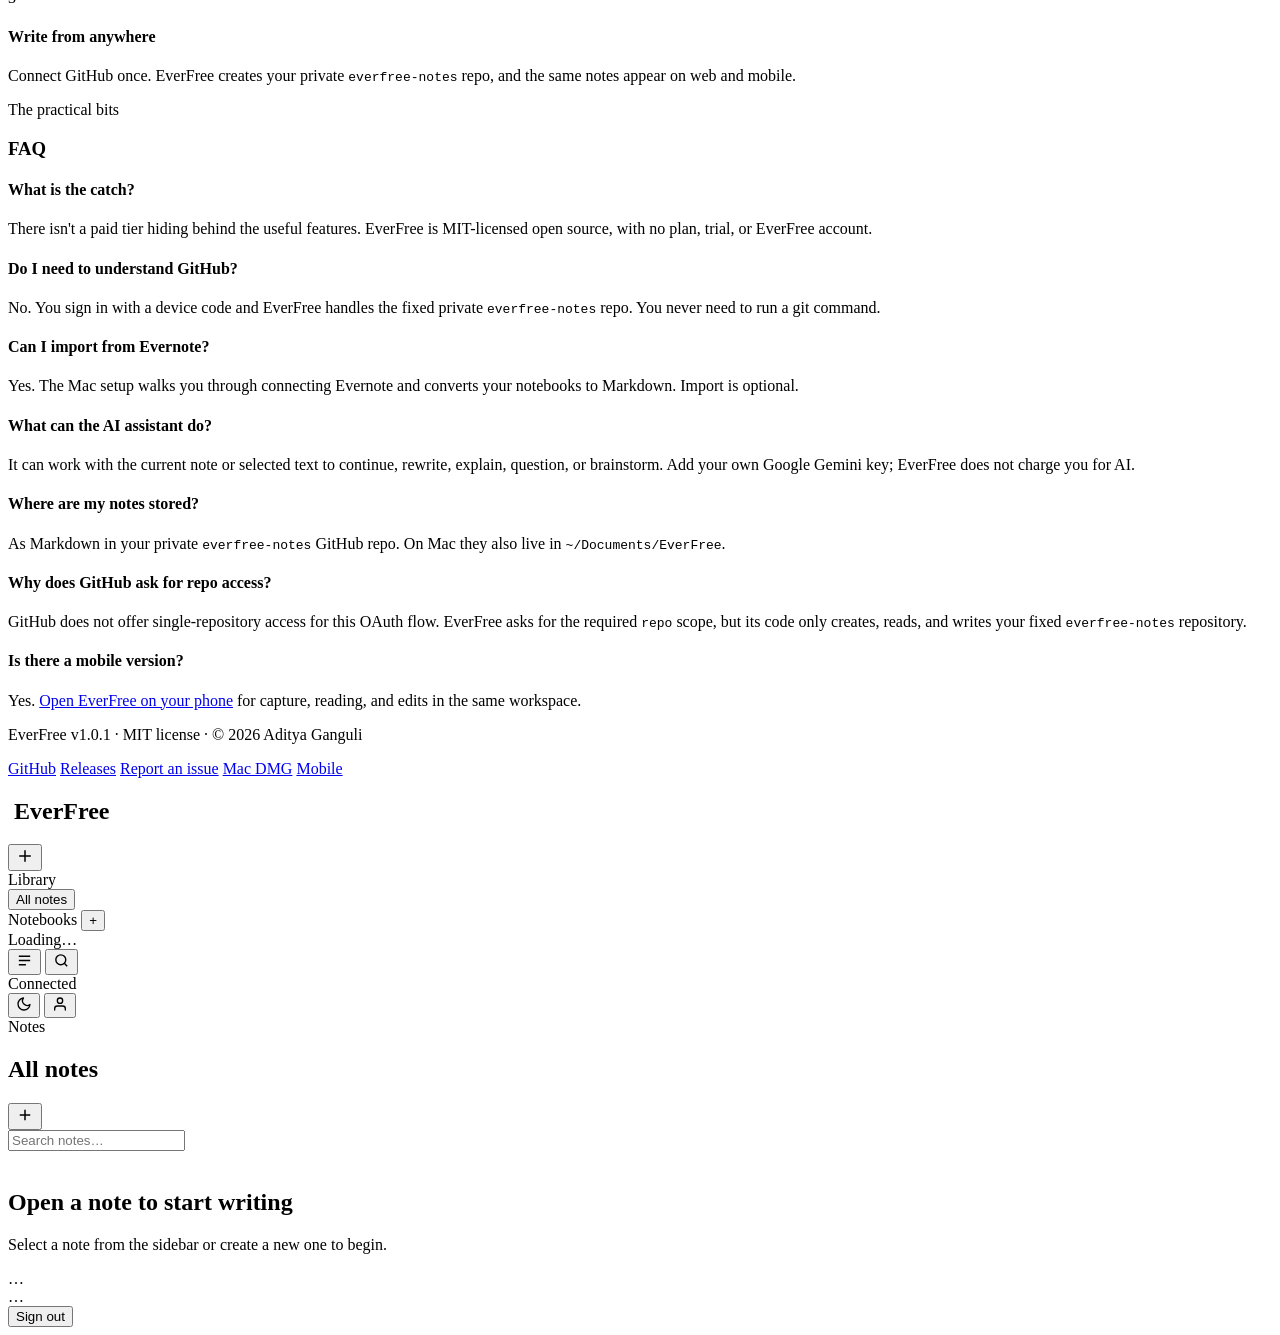
==== commit c02083eb: "Give the AI demo its own section below the feature strip The hero goes back to the plain editor reco" ====
--- a/web/index.html
+++ b/web/index.html
@@ -66,9 +66,9 @@
 
             <section class="landing-hero">
                 <p class="landing-eyebrow">The truly $0 AI-assisted note taker</p>
-                <h2>Stop renting your thoughts. Own them outright. </h2>
+                <h2>Stop renting your thoughts. A free home for your notes </h2>
                 <p class="landing-lede">
-                    <b>Fully featured, completely free note taker including AI assistance</b>. 
+                    <b>Fully featured, completely free note app including AI assistance</b>. 
                     Syncs across web, mobile and desktop (mac). 
                     Notes stored in own github repo. Simple Evernote migration.
                 </p>
@@ -108,8 +108,8 @@
                         <small>everfree.vercel.app</small>
                     </div>
                     <div class="demo-media">
-                        <div class="demo-placeholder">AI editor demo</div>
-                        <video class="demo-video" src="/assets/demo-ai-editor.mp4" autoplay muted loop playsinline preload="metadata"></video>
+                        <div class="demo-placeholder">Editor demo</div>
+                        <video class="demo-video" src="/assets/demo-editor.mp4" autoplay muted loop playsinline preload="metadata"></video>
                     </div>
                 </div>
 
@@ -218,6 +218,25 @@
                         <p>Search titles and full text across every notebook at once</p>
                     </article>
 
+                </div>
+            </section>
+
+            <section class="landing-section landing-ai-demo" aria-labelledby="ai-demo-title">
+                <p class="section-eyebrow">The assistant</p>
+                <h3 id="ai-demo-title">An AI that reads the note you are already in.</h3>
+                <p class="ai-demo-lede">
+                    Select a line and ask for a rewrite, search the web without leaving the page, or
+                    generate an image for the paragraph you just wrote. Bring your own key.
+                </p>
+                <div class="demo-frame">
+                    <div class="demo-bar">
+                        <span></span><span></span><span></span>
+                        <small>everfree.vercel.app</small>
+                    </div>
+                    <div class="demo-media">
+                        <div class="demo-placeholder">AI editor demo</div>
+                        <video class="demo-video" src="/assets/demo-ai-editor.mp4" autoplay muted loop playsinline preload="metadata"></video>
+                    </div>
                 </div>
             </section>
 
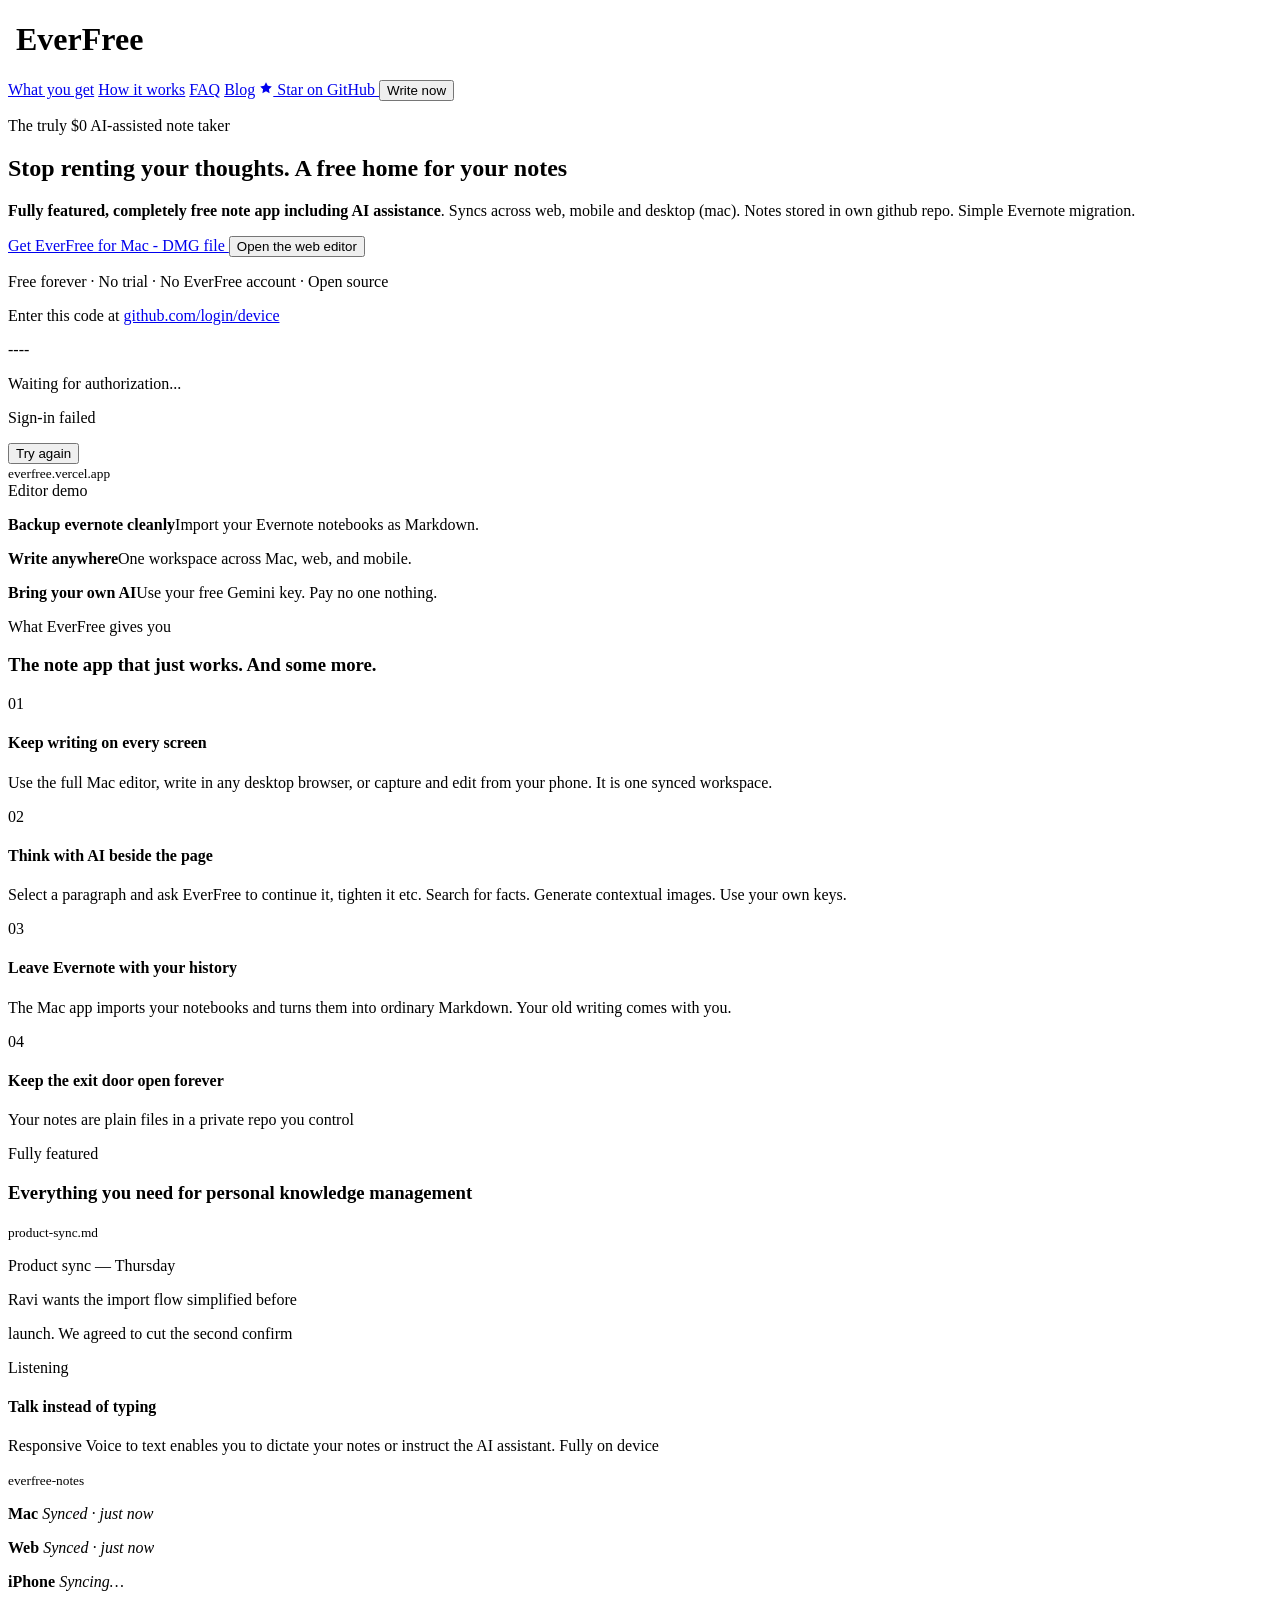
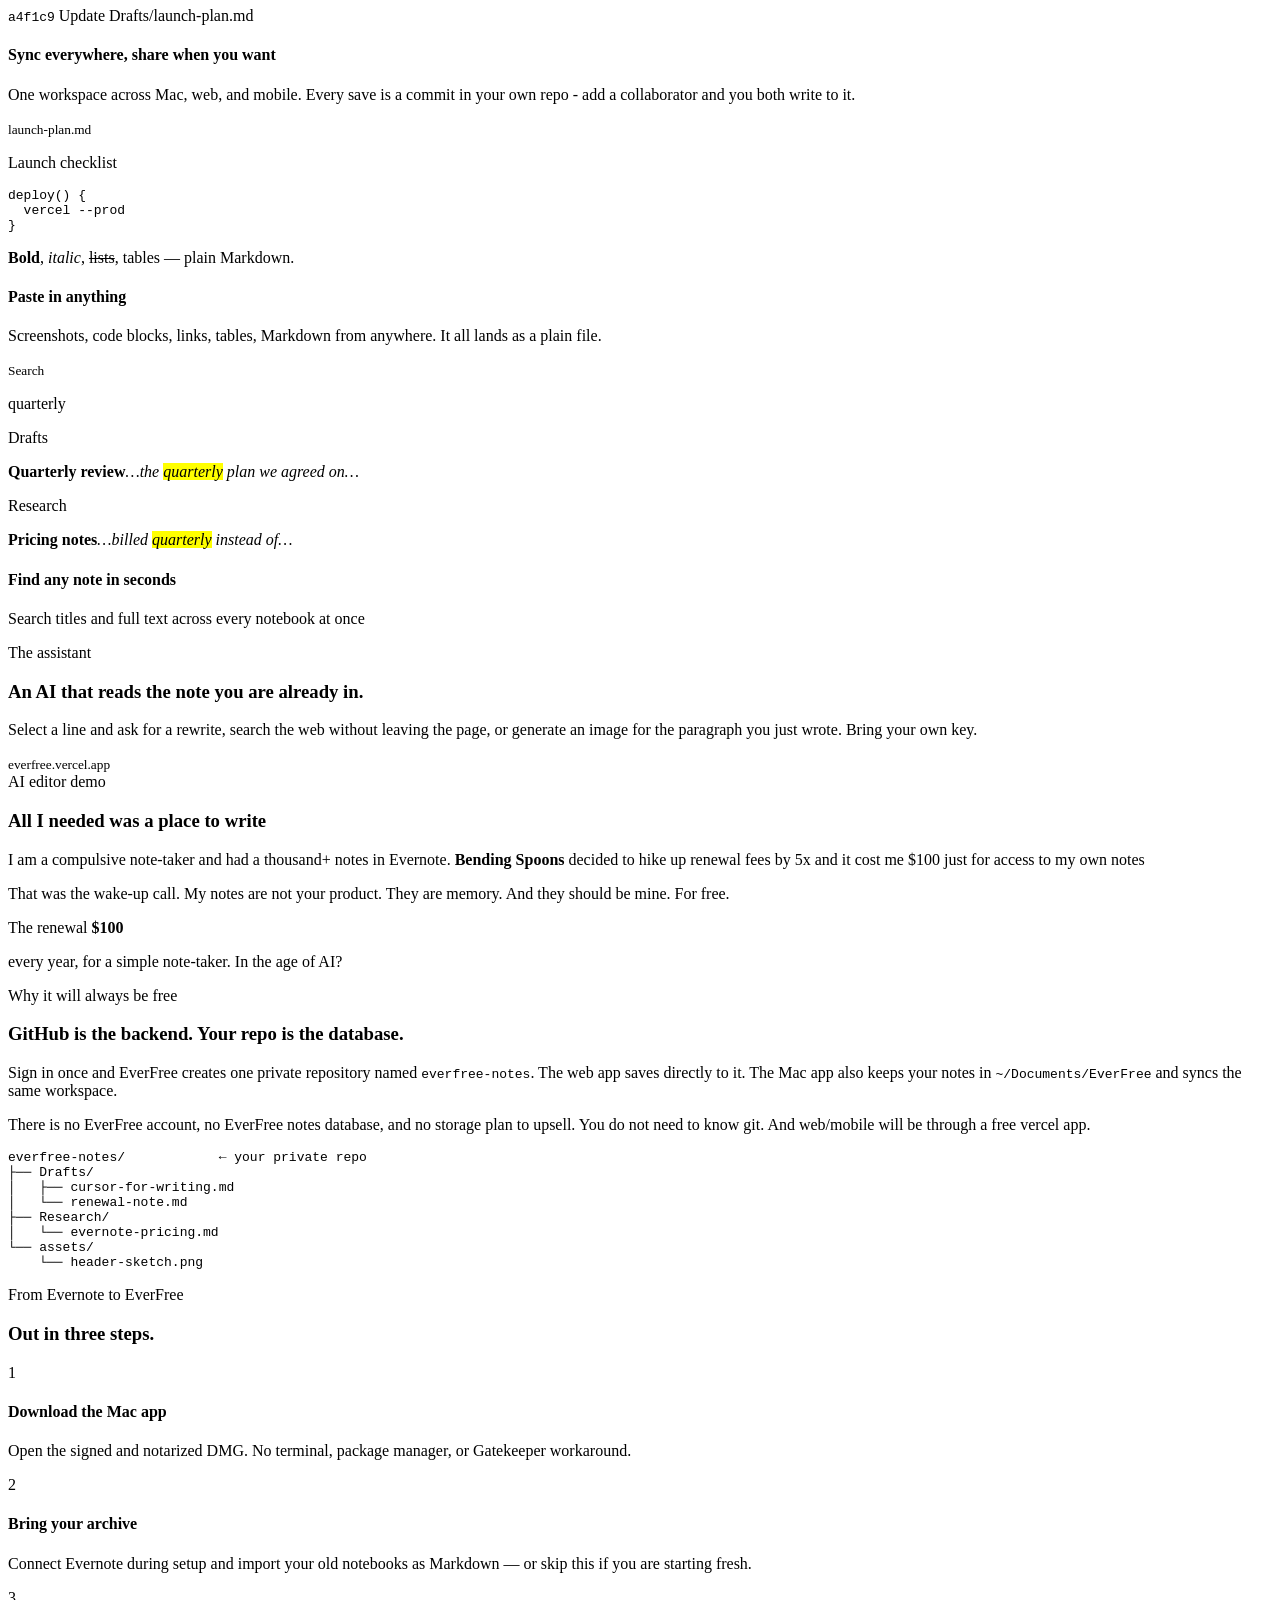
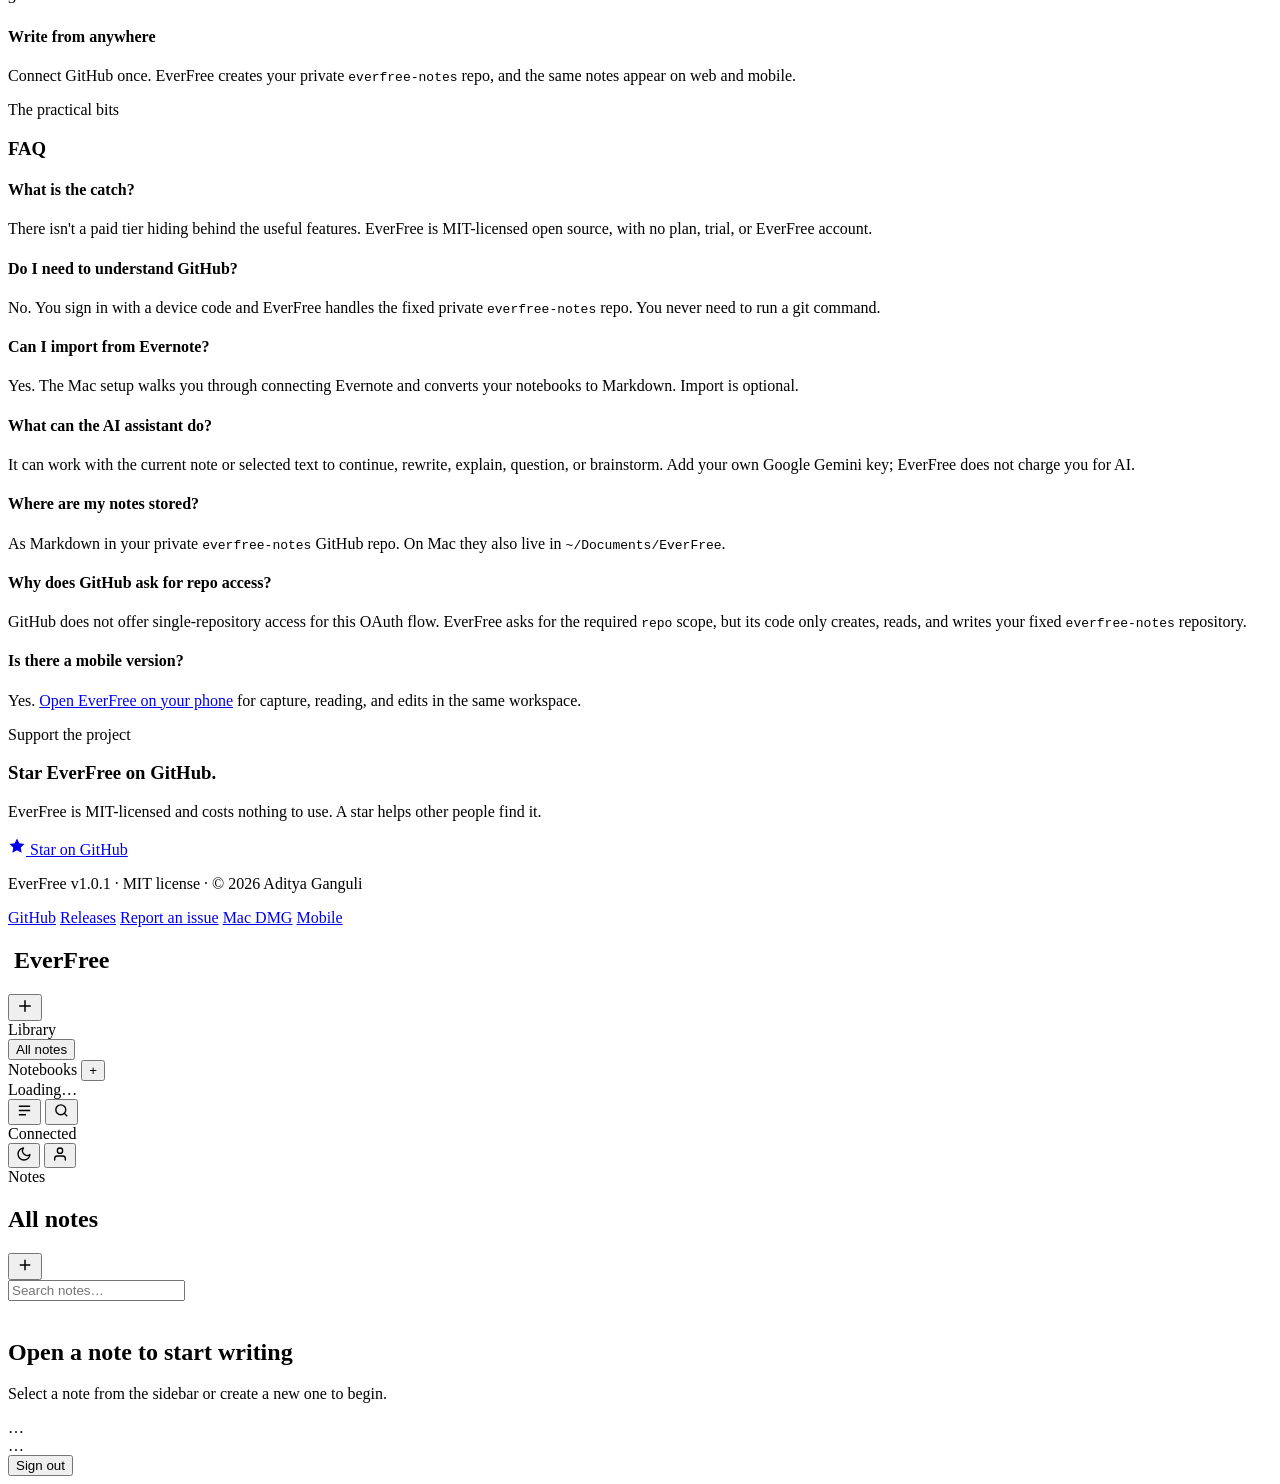
==== commit a9d7b8a2: "Ask for a GitHub star on the web and mobile landing pages Three placements, sized to how far a visit" ====
--- a/web/index.html
+++ b/web/index.html
@@ -59,7 +59,12 @@
                     <a class="landing-nav-link" href="#how-it-works">How it works</a>
                     <a class="landing-nav-link" href="#faq">FAQ</a>
                     <a class="landing-nav-link" href="/blog/">Blog</a>
-                    <a class="landing-nav-link" href="https://github.com/adi2907/everfree" target="_blank" rel="noopener">GitHub</a>
+                    <a class="landing-nav-link landing-nav-star" href="https://github.com/adi2907/everfree" target="_blank" rel="noopener">
+                        <svg width="14" height="14" viewBox="0 0 24 24" fill="currentColor" aria-hidden="true">
+                            <polygon points="12 2 15.09 8.26 22 9.27 17 14.14 18.18 21.02 12 17.77 5.82 21.02 7 14.14 2 9.27 8.91 8.26 12 2"/>
+                        </svg>
+                        Star on GitHub
+                    </a>
                     <button class="landing-nav-app" id="btn-github-signin">Write now</button>
                 </nav>
             </header>
@@ -74,7 +79,7 @@
                 </p>
 
                 <div id="signin-idle" class="landing-actions">
-                    <a class="btn landing-download" href="https://github.com/adi2907/everfree/releases/download/v1.0.1/EverFree.dmg">
+                    <a class="btn landing-download" href="https://github.com/adi2907/everfree/releases/download/v1.5/EverFree.dmg">
                         Get EverFree for Mac - DMG file
                     </a>
                     <button class="btn landing-web-cta" id="btn-github-signin-hero">
@@ -339,13 +344,25 @@
                 </div>
             </section>
 
+            <section class="landing-section landing-star" aria-labelledby="star-title">
+                <p class="section-eyebrow">Support the project</p>
+                <h3 id="star-title">Star EverFree on GitHub.</h3>
+                <p class="star-lede">EverFree is MIT-licensed and costs nothing to use. A star helps other people find it.</p>
+                <a class="btn star-cta" href="https://github.com/adi2907/everfree" target="_blank" rel="noopener">
+                    <svg width="18" height="18" viewBox="0 0 24 24" fill="currentColor" aria-hidden="true">
+                        <polygon points="12 2 15.09 8.26 22 9.27 17 14.14 18.18 21.02 12 17.77 5.82 21.02 7 14.14 2 9.27 8.91 8.26 12 2"/>
+                    </svg>
+                    Star on GitHub
+                </a>
+            </section>
+
             <footer class="landing-footer">
                 <p>EverFree v1.0.1 &middot; MIT license &middot; &copy; 2026 Aditya Ganguli</p>
                 <nav aria-label="Footer">
                     <a href="https://github.com/adi2907/everfree" target="_blank" rel="noopener">GitHub</a>
                     <a href="https://github.com/adi2907/everfree/releases" target="_blank" rel="noopener">Releases</a>
                     <a href="https://github.com/adi2907/everfree/issues" target="_blank" rel="noopener">Report an issue</a>
-                    <a href="https://github.com/adi2907/everfree/releases/download/v1.0.1/EverFree.dmg">Mac DMG</a>
+                    <a href="https://github.com/adi2907/everfree/releases/download/v1.5/EverFree.dmg">Mac DMG</a>
                     <a href="/mobile/">Mobile</a>
                 </nav>
             </footer>
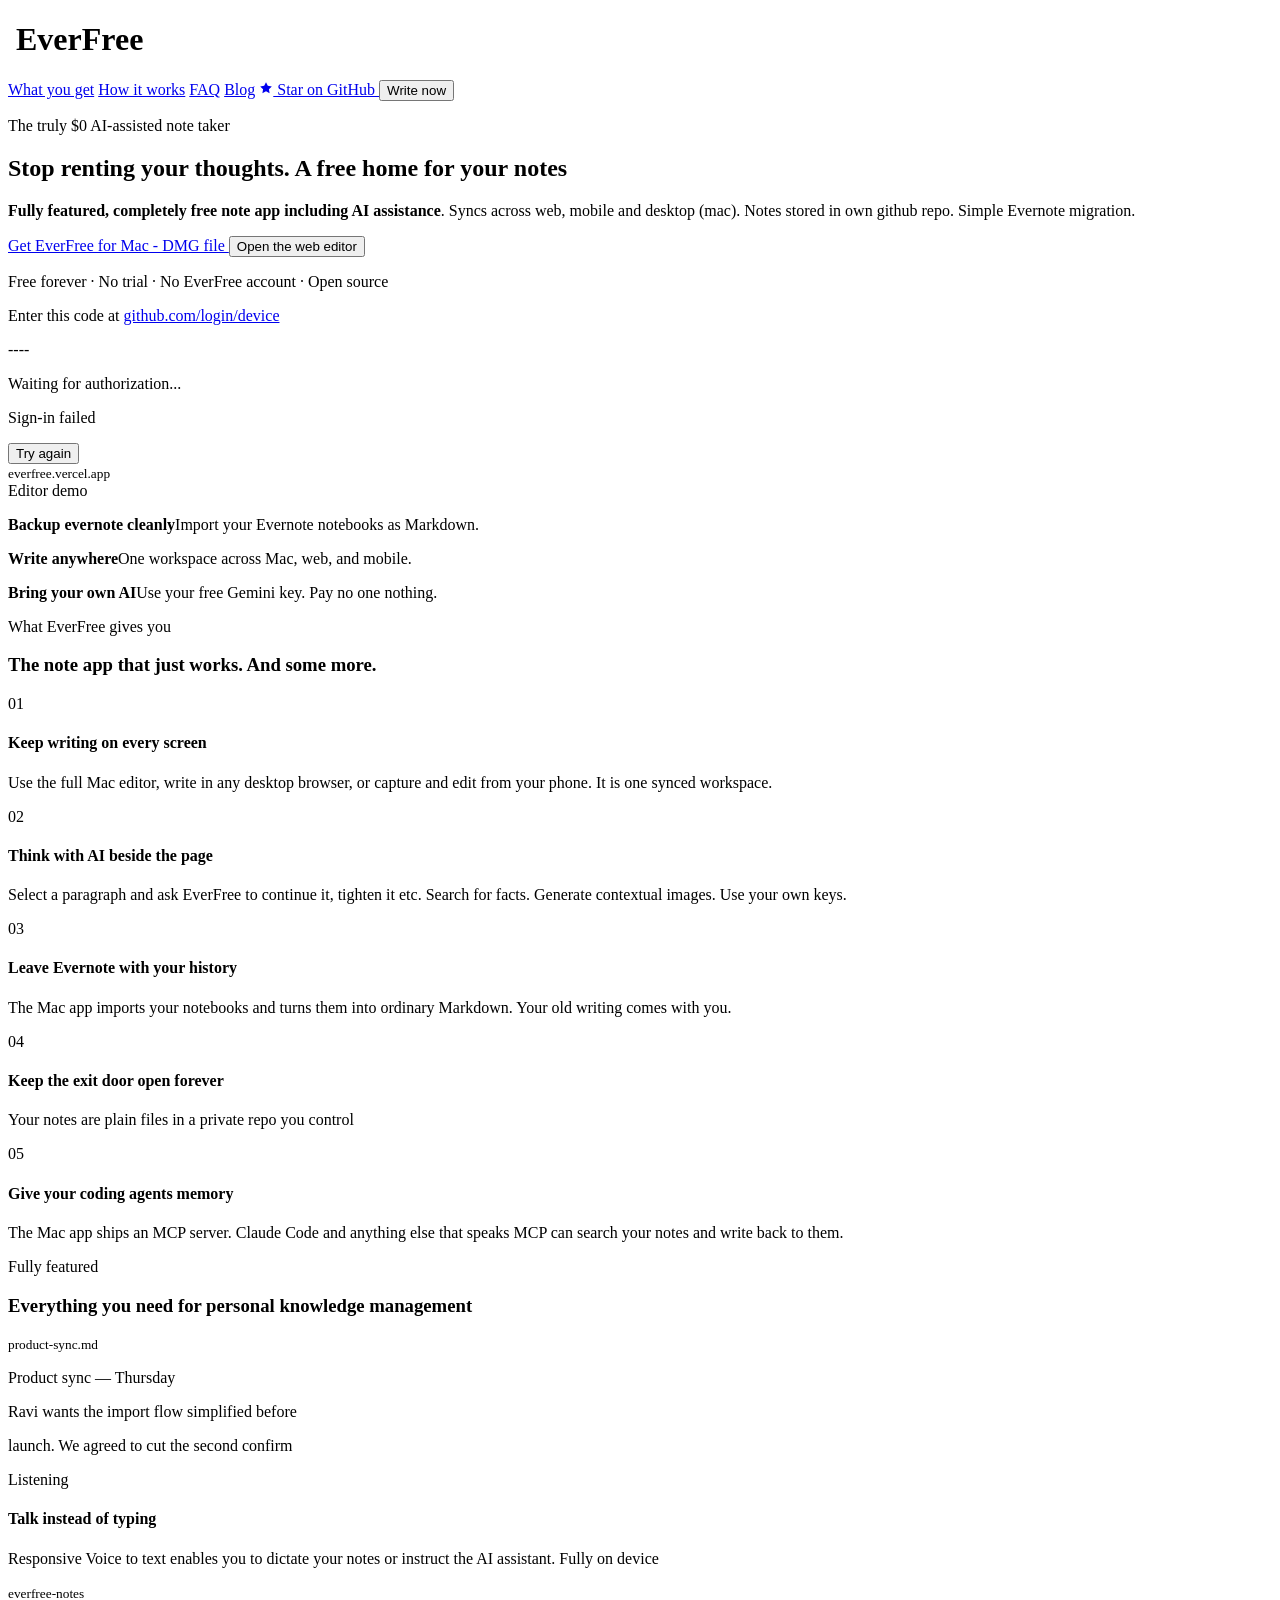
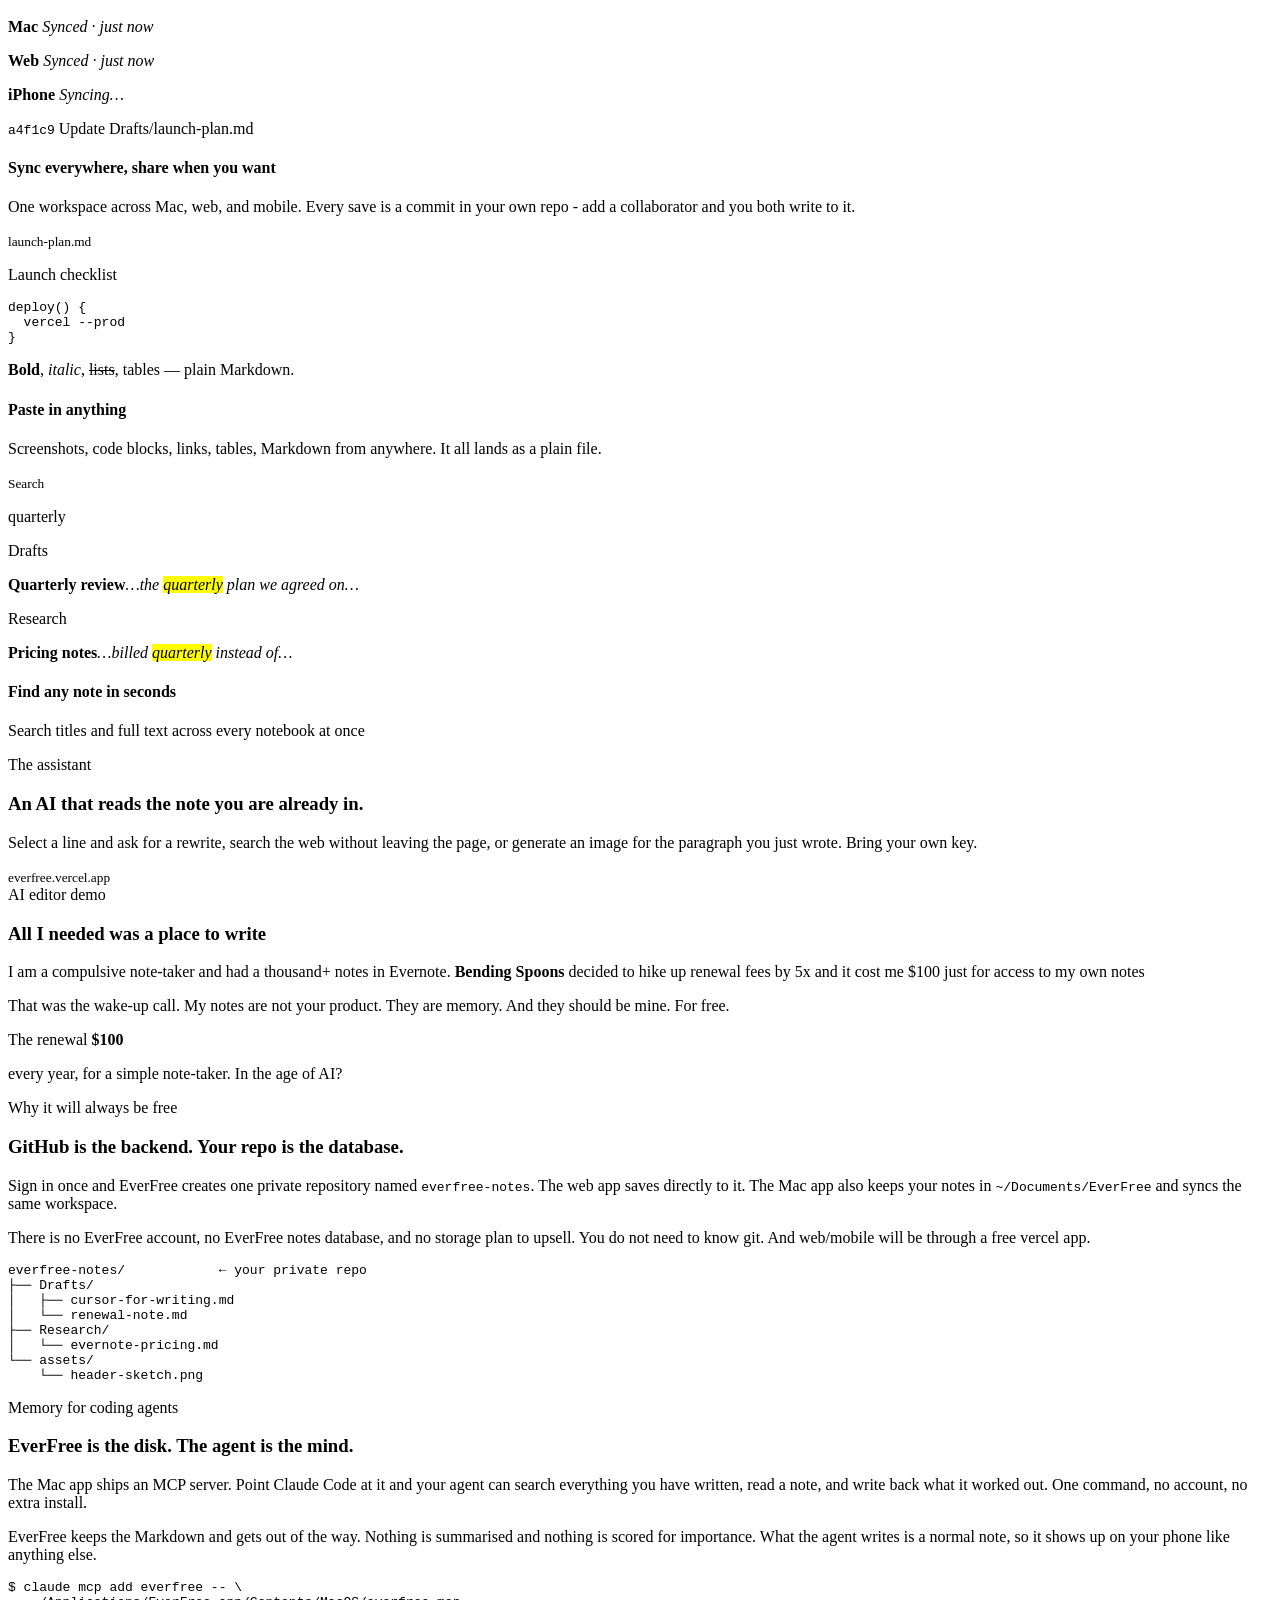
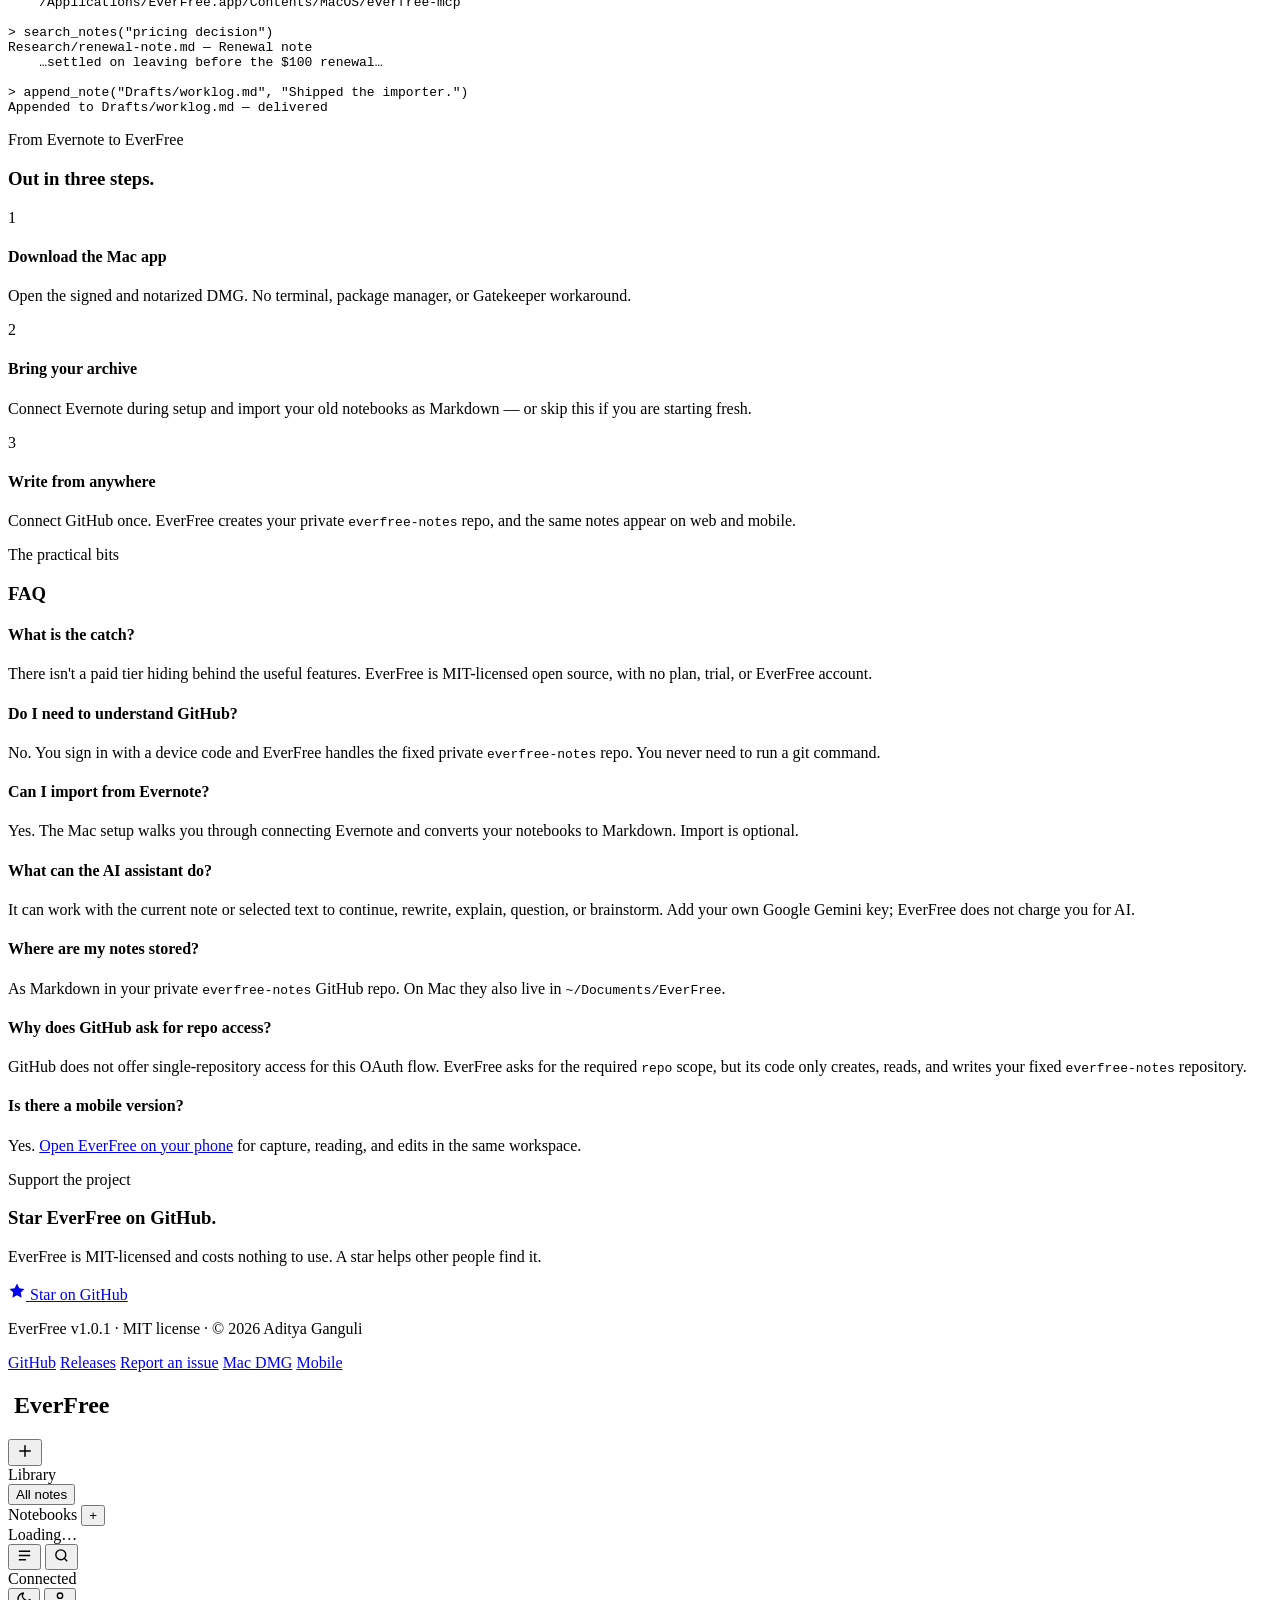
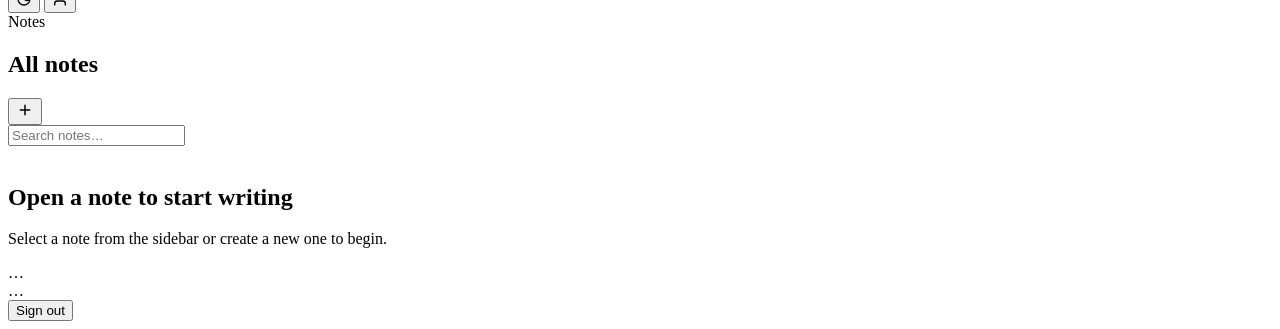
==== commit 2dd0f692: "Release 1.6 and put agent access on the landing pages The MCP server shipped in the previous commit " ====
--- a/web/index.html
+++ b/web/index.html
@@ -79,7 +79,7 @@
                 </p>
 
                 <div id="signin-idle" class="landing-actions">
-                    <a class="btn landing-download" href="https://github.com/adi2907/everfree/releases/download/v1.5/EverFree.dmg">
+                    <a class="btn landing-download" href="https://github.com/adi2907/everfree/releases/download/v1.6/EverFree.dmg">
                         Get EverFree for Mac - DMG file
                     </a>
                     <button class="btn landing-web-cta" id="btn-github-signin-hero">
@@ -150,6 +150,11 @@
                         <span class="feature-number">04</span>
                         <h4>Keep the exit door open forever</h4>
                         <p>Your notes are plain files in a private repo you control</p>
+                    </article>
+                    <article class="feature-card">
+                        <span class="feature-number">05</span>
+                        <h4>Give your coding agents memory</h4>
+                        <p>The Mac app ships an MCP server. Claude Code and anything else that speaks MCP can search your notes and write back to them.</p>
                     </article>
                 </div>
             </section>
@@ -287,6 +292,32 @@
     &#9492;&#9472;&#9472; header-sketch.png</pre>
             </section>
 
+            <section class="landing-section landing-agents" id="agents">
+                <div class="storage-copy">
+                    <p class="section-eyebrow">Memory for coding agents</p>
+                    <h3>EverFree is the disk. The agent is the mind.</h3>
+                    <p>
+                        The Mac app ships an MCP server. Point Claude Code at it and your agent can
+                        search everything you have written, read a note, and write back what it
+                        worked out. One command, no account, no extra install.
+                    </p>
+                    <p>
+                        EverFree keeps the Markdown and gets out of the way. Nothing is summarised
+                        and nothing is scored for importance. What the agent writes is a normal
+                        note, so it shows up on your phone like anything else.
+                    </p>
+                </div>
+                <pre class="repo-tree" aria-label="Connecting a coding agent to EverFree">$ claude mcp add everfree -- \
+    /Applications/EverFree.app/Contents/MacOS/everfree-mcp
+
+&gt; search_notes("pricing decision")
+Research/renewal-note.md &mdash; Renewal note
+    &hellip;settled on leaving before the $100 renewal&hellip;
+
+&gt; append_note("Drafts/worklog.md", "Shipped the importer.")
+Appended to Drafts/worklog.md &mdash; delivered</pre>
+            </section>
+
             <section class="landing-section landing-start" id="get-started">
                 <p class="section-eyebrow">From Evernote to EverFree</p>
                 <h3>Out in three steps.</h3>
@@ -362,7 +393,7 @@
                     <a href="https://github.com/adi2907/everfree" target="_blank" rel="noopener">GitHub</a>
                     <a href="https://github.com/adi2907/everfree/releases" target="_blank" rel="noopener">Releases</a>
                     <a href="https://github.com/adi2907/everfree/issues" target="_blank" rel="noopener">Report an issue</a>
-                    <a href="https://github.com/adi2907/everfree/releases/download/v1.5/EverFree.dmg">Mac DMG</a>
+                    <a href="https://github.com/adi2907/everfree/releases/download/v1.6/EverFree.dmg">Mac DMG</a>
                     <a href="/mobile/">Mobile</a>
                 </nav>
             </footer>
